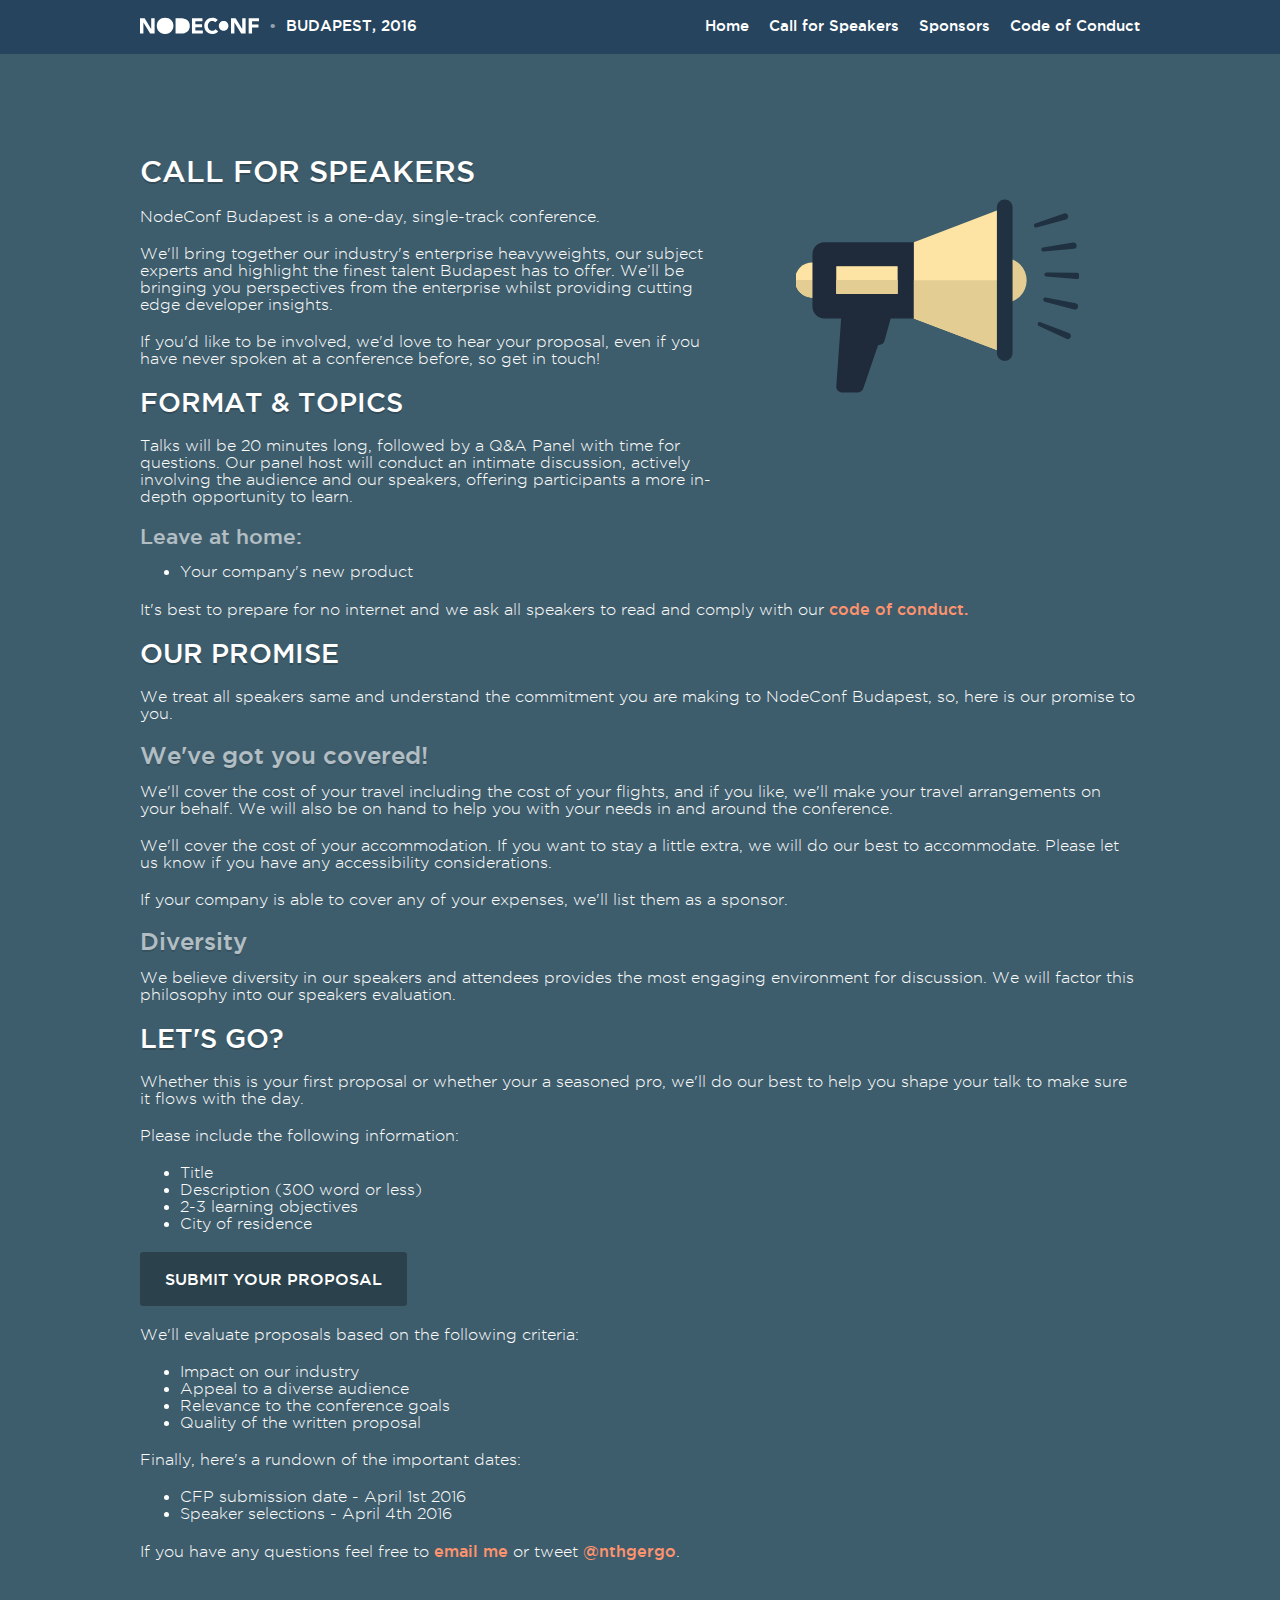
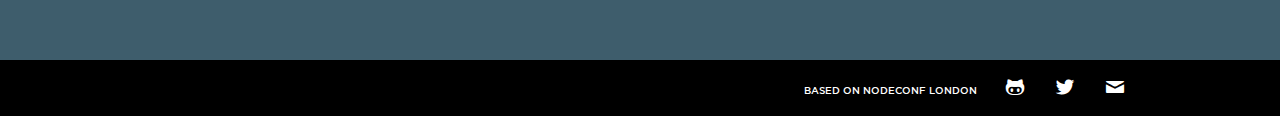
==== call-for-speakers.html @ 737f119c "fix(cleanup): delete unnec stuff" ====
<!DOCTYPE html><html lang="en"><head><link type="text/css" href="/css/styles.css" rel="stylesheet"><meta charset="utf-8"><meta name="fragment" content="!"><meta http-equiv="X-UA-Compatible" content="IE=edge,chrome=1"><meta name="apple-mobile-web-app-capable" content="yes"><meta name="viewport" content="initial-scale=1, maximum-scale=1, user-scalable=no"><meta name="description" content="Your work happiness meter"><meta name="keywords" content="nodejs, javascript, node.js, node, js, budapest, digital, transformation, enterprise, community"><link rel="shortcut icon" href="/assets/icons/favicon.ico" type="image/png"><meta property="og:url" content="http://budapest.nodeconf.com"><meta property="og:type" content="website"><meta property="og:site_name" content="NodeConf Budapest 2016"><meta property="og:title" content="NodeConf Budapest 2016 - Wed 11th May 2016"><meta property="og:description" content="NodeConf Budapest will bring together our industry's enterprise heavyweights, our subject experts and highlight the finest talent Budapest has to offer."><meta property="og:image:width" content="1200"><meta property="og:image:height" content="630"><link href="/assets/icons/iphone.png" rel="apple-touch-icon"><link sizes="76x76" href="/assets/icons/ipad.png" rel="apple-touch-icon"><link sizes="120x120" href="/assets/icons/iphone-retina.png" rel="apple-touch-icon"><link sizes="152x152" href="/assets/icons/ipad-retina.png" rel="apple-touch-icon"><link sizes="196x196" href="/assets/icons/android-hires.png" rel="shortcut icon"><link sizes="128x128" href="/assets/icons/android.png" rel="shortcut icon"><title>NodeConf Budapest 2016</title></head><body><header data-header><div class="page-size"><a href="/" title="NodeConf Logo" class="logo"><img src="/assets/logo/nodeconf.svg" alt="NodeConf"><span>Budapest,&nbsp;2016</span></a><a data-touch-element data-navigation-toggle class="hamburger"><div class="inner"><span></span><span></span><span></span><span></span><span></span><span></span><span></span></div></a><ul data-navigation class="nav"><li><a href="/#hero">Home</a></li><li><a href="/call-for-speakers">Call for Speakers</a></li><li><a href="/#sponsors">Sponsors</a></li><li><a href="/code-of-conduct">Code of Conduct</a></li></ul></div></header><section id="cfp" full-height><div class="page-size"><div class="row"><div class="col-5 right"><img src="/assets/illustrations/megaphone.svg" class="illustration"></div><div class="col-7 left"><h1>Call for Speakers</h1><p>NodeConf Budapest is a one-day, single-track conference.</p><p>We'll bring together our industry's enterprise heavyweights, our subject experts and highlight the finest talent Budapest has to offer.  We’ll be bringing you perspectives from the enterprise whilst providing cutting edge developer insights.</p><p>If you'd like to be involved, we'd love to hear your proposal, even if you have never spoken at a conference before, so get in touch!</p><h2>Format & Topics</h2><p>Talks will be 20 minutes long, followed by a Q&A Panel with time for questions. Our panel host will conduct an intimate discussion, actively involving the audience and our speakers, offering participants a more in-depth opportunity to learn.</p></div></div><h4>Leave at home:</h4><ul class="talkuntopics"><li><span>Your company's new product</span></li></ul><p>It's best to prepare for no internet and we ask all speakers to read and comply with our<a href="/code-of-conduct"> code of conduct.</a></p><h2>Our Promise</h2><p>We treat all speakers same and understand the commitment you are making to NodeConf Budapest, so, here is our promise to you.</p><h3>We've got you covered!</h3><p>We'll cover the cost of your travel including the cost of your flights, and if you like, we'll make your travel arrangements on your behalf. We will also be on hand to help you with your needs in and around the conference.</p><p>We'll cover the cost of your accommodation. If you want to stay a little extra, we will do our best to accommodate. Please let us know if you have any accessibility considerations.</p><p>If your company is able to cover any of your expenses, we'll list them as a sponsor.</p><h3>Diversity</h3><p>We believe diversity in our speakers and attendees provides the most engaging environment for discussion. We will factor this philosophy into our speakers evaluation.</p><h2>Let's go?</h2><p>Whether this is your first proposal or whether your a seasoned pro, we'll do our best to help you shape your talk to make sure it flows with the day.</p><p>Please include the following information:</p><ul class="submbission-guide"><li><span>Title</span></li><li><span>Description (300 word or less)</span></li><li><span>2-3 learning objectives</span></li><li><span>City of residence</span></li></ul><p><a href="mailto:gergely@risingstack.com?Subject=Nodeconf%20Budapest%202016%20-%20Talk%20Proposal&amp;Body=Please%20include%20the%20following%20information%3A%0A%0A-%20Title%0A-%20Description%20%28300%20words%20or%20less%29%0A-%20learning%20objectives%0A-%20City%20of%20residence" class="button">Submit your proposal</a></p><p>We'll evaluate proposals based on the following criteria:</p><ul class="evaluation"><li><span>Impact on our industry</span></li><li><span>Appeal to a diverse audience</span></li><li><span>Relevance to the conference goals</span></li><li><span>Quality of the written proposal</span></li></ul><p>Finally, here's a rundown of the important dates:</p><ul class="important-dates"><li><span>CFP submission date - April 1st 2016</span></li><li><span>Speaker selections - April 4th 2016</span></li></ul><p>If you have any questions feel free to <a href="mailto:ian.crowther@nearform.com?Subject=Nodeconf%20Budapest%202016%20-%20Enquiry">email me</a> or tweet <a href="http://twitter.com/nthgergo">@nthgergo</a>.</p></div></section><footer><div class="page-size"><ul class="links"><li><a href="https://github.com/tancredi/nodeconf-london-2016" alt="Fork on Github" target="_blank" class="fork-of-london">Based on NodeConf London</a></li><li><a href="https://github.com/risingstack/nodeconf-budapest-2016" alt="Fork on Github" target="_blank" class="contact-github"><i class="icon-github"></i><span>Fork Us</span></a></li><li><a href="https://twitter.com/nodeconfbp" alt="Twitter" target="_blank" class="contact-twitter"><i class="icon-twitter"></i><span>@nodeconfbp</span></a></li><li><a href="mailto:nodeconf@risingstack.com?Subject=NodeConf%20London%202016%20-%20Enquiry" alt="Email" target="_blank" class="contact-email"><i class="icon-mail"></i><span>Contact Us</span></a></li></ul></div></footer><script type="text/javascript" src="/js/index.js"></script><script type="text/javascript">(function(i,s,o,g,r,a,m){i['GoogleAnalyticsObject']=r;i[r]=i[r]||function(){
(i[r].q=i[r].q||[]).push(arguments)},i[r].l=1*new Date();a=s.createElement(o),
m=s.getElementsByTagName(o)[0];a.async=1;a.src=g;m.parentNode.insertBefore(a,m)
})(window,document,'script','//www.google-analytics.com/analytics.js','ga');

ga('create', 'UA-50415716-13', 'auto');
ga('send', 'pageview');</script></body></html>
---- css/styles.css ----
@font-face {
  font-family: 'icomoon';
  src: url("/fonts/icomoon.eot?ay7e1z");
  src: url("/fonts/icomoon.eot?ay7e1z#iefix") format('embedded-opentype'), url("/fonts/icomoon.ttf?ay7e1z") format('truetype'), url("/fonts/icomoon.woff?ay7e1z") format('woff'), url("/fonts/icomoon.svg?ay7e1z#icomoon") format('svg');
  font-weight: normal;
  font-style: normal;
}
@font-face {
  font-family: 'Gotham';
  src: url("../fonts/gotham-bold-webfont.eot");
  src: url("../fonts/gotham-bold-webfont.eot?#iefix") format('embedded-opentype'), url("../fonts/gotham-bold-webfont.woff2") format('woff2'), url("../fonts/gotham-bold-webfont.woff") format('woff'), url("../fonts/gotham-bold-webfont.ttf") format('truetype'), url("../fonts/gotham-bold-webfont.svg#gotham_boldregular") format('svg');
  font-weight: 900;
  font-style: normal;
}
@font-face {
  font-family: 'Gotham';
  src: url("../fonts/gotham-bold-italic-webfont.eot");
  src: url("../fonts/gotham-bold-italic-webfont.eot?#iefix") format('embedded-opentype'), url("../fonts/gotham-bold-italic-webfont.woff2") format('woff2'), url("../fonts/gotham-bold-italic-webfont.woff") format('woff'), url("../fonts/gotham-bold-italic-webfont.ttf") format('truetype'), url("../fonts/gotham-bold-italic-webfont.svg#gotham_bolditalic") format('svg');
  font-weight: 900;
  font-style: italic;
}
@font-face {
  font-family: 'Gotham';
  src: url("../fonts/gotham-medium-webfont.eot");
  src: url("../fonts/gotham-medium-webfont.eot?#iefix") format('embedded-opentype'), url("../fonts/gotham-medium-webfont.woff2") format('woff2'), url("../fonts/gotham-medium-webfont.woff") format('woff'), url("../fonts/gotham-medium-webfont.ttf") format('truetype'), url("../fonts/gotham-medium-webfont.svg#gotham_mediumregular") format('svg');
  font-weight: 700;
  font-style: normal;
}
@font-face {
  font-family: 'Gotham';
  src: url("../fonts/gotham-medium-italic-webfont.eot");
  src: url("../fonts/gotham-medium-italic-webfont.eot?#iefix") format('embedded-opentype'), url("../fonts/gotham-medium-italic-webfont.woff2") format('woff2'), url("../fonts/gotham-medium-italic-webfont.woff") format('woff'), url("../fonts/gotham-medium-italic-webfont.ttf") format('truetype'), url("../fonts/gotham-medium-italic-webfont.svg#gotham_mediumitalic") format('svg');
  font-weight: 700;
  font-style: italic;
}
@font-face {
  font-family: 'Gotham';
  src: url("../fonts/gotham-light-webfont.eot");
  src: url("../fonts/gotham-light-webfont.eot?#iefix") format('embedded-opentype'), url("../fonts/gotham-light-webfont.woff2") format('woff2'), url("../fonts/gotham-light-webfont.woff") format('woff'), url("../fonts/gotham-light-webfont.ttf") format('truetype'), url("../fonts/gotham-light-webfont.svg#gotham_lightregular") format('svg');
  font-weight: 400;
  font-style: normal;
}
@font-face {
  font-family: 'Gotham';
  src: url("../fonts/gotham-light-italic-webfont.eot");
  src: url("../fonts/gotham-light-italic-webfont.eot?#iefix") format('embedded-opentype'), url("../fonts/gotham-light-italic-webfont.woff2") format('woff2'), url("../fonts/gotham-light-italic-webfont.woff") format('woff'), url("../fonts/gotham-light-italic-webfont.ttf") format('truetype'), url("../fonts/gotham-light-italic-webfont.svg#gotham_lightitalic") format('svg');
  font-weight: 400;
  font-style: italic;
}
@font-face {
  font-family: 'Gotham';
  src: url("../fonts/gotham-thin-webfont.eot");
  src: url("../fonts/gotham-thin-webfont.eot?#iefix") format('embedded-opentype'), url("../fonts/gotham-thin-webfont.woff2") format('woff2'), url("../fonts/gotham-thin-webfont.woff") format('woff'), url("../fonts/gotham-thin-webfont.ttf") format('truetype'), url("../fonts/gotham-thin-webfont.svg#gotham_thinregular") format('svg');
  font-weight: 100;
  font-style: normal;
}
@font-face {
  font-family: 'Gotham';
  src: url("../fonts/gotham-thin-italic-webfont.eot");
  src: url("../fonts/gotham-thin-italic-webfont.eot?#iefix") format('embedded-opentype'), url("../fonts/gotham-thin-italic-webfont.woff2") format('woff2'), url("../fonts/gotham-thin-italic-webfont.woff") format('woff'), url("../fonts/gotham-thin-italic-webfont.ttf") format('truetype'), url("../fonts/gotham-thin-italic-webfont.svg#gotham_thinitalic") format('svg');
  font-weight: 100;
  font-style: italic;
}
body {
  -webkit-font-smoothing: antialiased;
  -moz-osx-font-smoothing: grayscale;
  font-family: 'Gotham';
  font-size: 16px;
  color: #fff;
}
a {
  -webkit-tap-highlight-color: rgba(0,0,0,0);
  -webkit-tap-highlight-color: transparent;
}
a {
  color: #ff936e;
  font-weight: bold;
  text-decoration: none;
  cursor: pointer;
}
a img {
  border: 0;
}
.hex-badge {
  padding: 5px 10px;
  background: #264259;
  position: absolute;
  margin: -11px 0;
  left: 50%;
  -webkit-transform: translateX(-50%);
  -moz-transform: translateX(-50%);
  -o-transform: translateX(-50%);
  -ms-transform: translateX(-50%);
  transform: translateX(-50%);
  z-index: 8;
  top: 0;
  bottom: auto;
  font-size: 13px;
}
.hex-badge:before,
.hex-badge:after {
  content: '';
  margin: 0;
  position: absolute;
  opacity: 1;
  -ms-filter: none;
  filter: none;
}
.hex-badge:before {
  margin-top: -11px;
  right: 100%;
  top: 50%;
  border: 11px solid transparent;
  border-right-color: #264259;
}
.hex-badge:after {
  margin-top: -11px;
  left: 100%;
  top: 50%;
  border: 11px solid transparent;
  border-left-color: #264259;
}
.hex-badge.bottom {
  bottom: 0;
  top: auto;
}
.left {
  float: left;
}
.right {
  float: right;
}
.center {
  text-align: center;
}
.light {
  font-weight: light;
}
.normal {
  font-weight: normal;
}
.header-illustrator {
  max-width: 100px;
  margin: auto;
  display: block;
  margin-bottom: 20px;
}
h1,
.h1,
h2,
.h2,
h3,
.h3 {
  text-shadow: rgba(0,0,0,0.2) 0 2px 0;
}
h1,
.h1,
h2,
.h2,
h3,
.h3,
h4,
.h4,
h5,
.h5,
h6,
.h6 {
  color: #fff;
}
h1,
.h1,
h2,
.h2 {
  margin-bottom: 20px;
  margin-top: 0;
}
h1:last-child,
.h1:last-child,
h2:last-child,
.h2:last-child {
  margin-bottom: 0;
}
h3,
.h3,
h4,
.h4 {
  margin-bottom: 15px;
  margin-top: 0;
}
h3:last-child,
.h3:last-child,
h4:last-child,
.h4:last-child {
  margin-bottom: 0;
}
h5,
.h5,
h6,
.h6 {
  margin-bottom: 10px;
  margin-top: 0;
}
h5:last-child,
.h5:last-child,
h6:last-child,
.h6:last-child {
  margin-bottom: 0;
}
h1,
.h1,
h2,
.h2 {
  text-transform: uppercase;
}
h3,
.h3,
h4,
.h4,
h5,
.h5,
h6,
.h6 {
  text-transform: none;
  opacity: 0.6;
  -ms-filter: "progid:DXImageTransform.Microsoft.Alpha(Opacity=60)";
  filter: alpha(opacity=60);
}
h1,
.h1 {
  font-size: 30px;
}
h2,
.h2 {
  font-size: 27px;
}
h3,
.h3 {
  font-size: 24px;
}
h4,
.h4 {
  font-size: 21px;
}
h5,
.h5 {
  font-size: 18px;
}
h6,
.h6 {
  font-size: 15px;
}
hr {
  margin-bottom: 40px;
  margin-top: 0;
  margin-top: 40px;
  height: 0;
  border: 0;
  border-top: 1px dashed #fff;
  opacity: 0.2;
  -ms-filter: "progid:DXImageTransform.Microsoft.Alpha(Opacity=20)";
  filter: alpha(opacity=20);
}
hr:last-child {
  margin-bottom: 0;
}
p,
ol,
ul,
blockquote {
  margin-bottom: 20px;
  margin-top: 0;
}
p:last-child,
ol:last-child,
ul:last-child,
blockquote:last-child {
  margin-bottom: 0;
}
p.large {
  font-size: 19px;
}
p.small {
  font-size: 19px;
}
html,
body {
  margin: 0;
  padding: 0;
}
section {
  background: #355c7d;
  max-width: 100%;
  overflow: hidden;
}
section .page-size {
  padding-top: 100px;
  padding-bottom: 100px;
}
@media (max-width: 600px) {
  section .page-size {
    padding: 50px 20px;
    text-align: center;
  }
}
section.warning {
  -webkit-box-shadow: rgba(0,0,0,0.1) 0 3px 0 0;
  box-shadow: rgba(0,0,0,0.1) 0 3px 0 0;
  background-color: #f1c309;
  padding: 30px;
  text-align: center;
  position: relative;
  z-index: 1;
}
section.warning:before {
  background-image: url("/assets/illustrations/warning.svg");
  -webkit-background-size: cover;
  -moz-background-size: cover;
  background-size: cover;
  display: inline-block;
  content: '';
  width: 25px;
  height: 25px;
  margin: -5px 5px -5px 0;
}
section.warning h1,
section.warning h2,
section.warning h3,
section.warning h4,
section.warning h5,
section.warning h6 {
  opacity: 1;
  -ms-filter: none;
  filter: none;
  display: inline-block;
  text-shadow: rgba(0,0,0,0.1) 0 1px 0;
}
.page-size {
  max-width: 1000px;
  margin: auto;
}
@media (max-width: 600px) {
  body {
    padding-top: 54px;
  }
}
body.fix-header header {
  position: fixed;
  left: 0;
  top: 0;
  width: 100%;
}
header {
  zoom: 1;
  background: #26445d;
  padding: 17px 0;
  font-size: 15px;
  z-index: 999;
}
header:before,
header:after {
  content: "";
  display: table;
}
header:after {
  clear: both;
}
header a.logo {
  display: block;
  float: left;
}
header a.logo span {
  text-transform: uppercase;
  position: relative;
  top: -3px;
}
header a.logo span:before {
  content: '\2022';
  margin: 0 10px;
  opacity: 0.5;
  -ms-filter: "progid:DXImageTransform.Microsoft.Alpha(Opacity=50)";
  filter: alpha(opacity=50);
}
header a.logo img {
  height: 17px;
}
header .hamburger {
  border-radius: 3px;
  background: #4476a1;
  position: absolute;
  right: 10px;
  top: 10px;
  width: 34px;
  height: 34px;
  display: none;
}
header .hamburger .inner {
  width: 20.400000000000002px;
  height: 15.3px;
  position: relative;
  -webkit-transform: rotate(0deg);
  -moz-transform: rotate(0deg);
  -o-transform: rotate(0deg);
  -ms-transform: rotate(0deg);
  transform: rotate(0deg);
  -webkit-transition: 0.5s ease-in-out;
  -moz-transition: 0.5s ease-in-out;
  -o-transition: 0.5s ease-in-out;
  -ms-transition: 0.5s ease-in-out;
  transition: 0.5s ease-in-out;
  cursor: pointer;
  position: absolute;
  left: 50%;
  top: 50%;
  -webkit-transform: translate(-50%, -50%);
  -moz-transform: translate(-50%, -50%);
  -o-transform: translate(-50%, -50%);
  -ms-transform: translate(-50%, -50%);
  transform: translate(-50%, -50%);
}
header .hamburger .inner span {
  display: block;
  position: absolute;
  height: 3.06px;
  width: 50%;
  background: #fff;
  opacity: 1;
  -ms-filter: none;
  filter: none;
  -webkit-transform: rotate(0deg);
  -moz-transform: rotate(0deg);
  -o-transform: rotate(0deg);
  -ms-transform: rotate(0deg);
  transform: rotate(0deg);
  -webkit-transition: 0.25s ease-in-out;
  -moz-transition: 0.25s ease-in-out;
  -o-transition: 0.25s ease-in-out;
  -ms-transition: 0.25s ease-in-out;
  transition: 0.25s ease-in-out;
}
header .hamburger .inner span:nth-child(even) {
  border-radius: 0 3.06px 3.06px 0;
  left: 50%;
}
header .hamburger .inner span:nth-child(odd) {
  border-radius: 3.06px 0 0 3.06px;
  left: 0;
}
header .hamburger .inner span:nth-child(1),
header .hamburger .inner span:nth-child(2) {
  top: 0;
}
header .hamburger .inner span:nth-child(3),
header .hamburger .inner span:nth-child(4) {
  top: 6.12px;
}
header .hamburger .inner span:nth-child(5),
header .hamburger .inner span:nth-child(6) {
  top: 12.24px;
}
header.open .hamburger .inner span:nth-child(1),
header.open .hamburger .inner span:nth-child(6) {
  -webkit-transform: rotate(45deg);
  -moz-transform: rotate(45deg);
  -o-transform: rotate(45deg);
  -ms-transform: rotate(45deg);
  transform: rotate(45deg);
}
header.open .hamburger .inner span:nth-child(2),
header.open .hamburger .inner span:nth-child(5) {
  -webkit-transform: rotate(-45deg);
  -moz-transform: rotate(-45deg);
  -o-transform: rotate(-45deg);
  -ms-transform: rotate(-45deg);
  transform: rotate(-45deg);
}
header.open .hamburger .inner span:nth-child(1) {
  left: 1.7px;
  top: 2.38px;
}
header.open .hamburger .inner span:nth-child(2) {
  left: calc(50% - 1.7px);
  top: 2.38px;
}
header.open .hamburger .inner span:nth-child(3) {
  left: -50%;
  opacity: 0;
  -ms-filter: "progid:DXImageTransform.Microsoft.Alpha(Opacity=0)";
  filter: alpha(opacity=0);
}
header.open .hamburger .inner span:nth-child(4) {
  left: 100%;
  opacity: 0;
  -ms-filter: "progid:DXImageTransform.Microsoft.Alpha(Opacity=0)";
  filter: alpha(opacity=0);
}
header.open .hamburger .inner span:nth-child(5) {
  left: 1.7px;
  top: 9.860000000000001px;
}
header.open .hamburger .inner span:nth-child(6) {
  left: calc(50% - 1.7px);
  top: 9.860000000000001px;
}
header a {
  color: #fff;
}
header ul {
  margin-left: 0;
  margin-right: 0;
  padding: 0;
  list-style: none;
  float: right;
}
header ul li {
  display: inline-block;
  margin-left: 20px;
}
header ul a {
  -webkit-transition: color 0.2s;
  -moz-transition: color 0.2s;
  -o-transition: color 0.2s;
  -ms-transition: color 0.2s;
  transition: color 0.2s;
}
@media (min-width: 600px) {
  header ul a:hover {
    color: #ff6631;
  }
  header ul a.active {
    color: rgba(255,255,255,0.3);
  }
}
@media (max-width: 600px) {
  header {
    position: fixed;
    left: 0;
    top: 0;
    text-align: center;
    z-index: 9;
    width: 100%;
  }
  header a.logo span {
    padding: 5px 10px;
    background: #264259;
    position: absolute;
    margin: -11px 0;
    left: 50%;
    -webkit-transform: translateX(-50%);
    -moz-transform: translateX(-50%);
    -o-transform: translateX(-50%);
    -ms-transform: translateX(-50%);
    transform: translateX(-50%);
    z-index: 8;
    bottom: 0;
    top: auto;
    font-size: 12px;
  }
  header a.logo span:before,
  header a.logo span:after {
    content: '';
    margin: 0;
    position: absolute;
    opacity: 1;
    -ms-filter: none;
    filter: none;
  }
  header a.logo span:before {
    margin-top: -11px;
    right: 100%;
    top: 50%;
    border: 11px solid transparent;
    border-right-color: #264259;
  }
  header a.logo span:after {
    margin-top: -11px;
    left: 100%;
    top: 50%;
    border: 11px solid transparent;
    border-left-color: #264259;
  }
  header .hamburger {
    display: block;
  }
  header a.logo {
    float: none;
    margin: 0;
    display: inline-block;
  }
  header .nav {
    float: none;
    position: fixed;
    right: 100%;
    top: 54px;
    width: 100%;
    height: 100%;
    -webkit-transform: translateX(0);
    -moz-transform: translateX(0);
    -o-transform: translateX(0);
    -ms-transform: translateX(0);
    transform: translateX(0);
    -webkit-transition: -webkit-transform 0.2s;
    -moz-transition: -moz-transform 0.2s;
    -o-transition: -o-transform 0.2s;
    -ms-transition: -ms-transform 0.2s;
    transition: transform 0.2s;
    background: #355c7d;
    overflow: visible;
  }
  header .nav.dragging,
  header .nav.open {
    -webkit-box-shadow: rgba(0,0,0,0.3) 2px 0 3px 0;
    box-shadow: rgba(0,0,0,0.3) 2px 0 3px 0;
  }
  header .nav.dragging {
    -webkit-transition: none;
    -moz-transition: none;
    -o-transition: none;
    -ms-transition: none;
    transition: none;
  }
  header .nav li {
    display: block;
    margin: 0;
    position: relative;
    z-index: 9;
  }
  header .nav li a {
    display: block;
    text-align: center;
    padding: 15px;
    border-bottom: 1px solid rgba(0,0,0,0.2);
    -webkit-box-shadow: rgba(255,255,255,0.05) 0 1px 0 0;
    box-shadow: rgba(255,255,255,0.05) 0 1px 0 0;
    -webkit-transition: background 0.2s;
    -moz-transition: background 0.2s;
    -o-transition: background 0.2s;
    -ms-transition: background 0.2s;
    transition: background 0.2s;
    background: rgba(68,118,161,0);
  }
  header .nav li a:active {
    background: #4476a1;
  }
  header .nav li:last-child a {
    -webkit-box-shadow: none;
    box-shadow: none;
  }
  header.open .nav {
    -webkit-transform: translateX(100%);
    -moz-transform: translateX(100%);
    -o-transform: translateX(100%);
    -ms-transform: translateX(100%);
    transform: translateX(100%);
  }
}
footer {
  background: #000;
  color: #fff;
  text-align: right;
}
footer ul {
  margin-left: 0;
  margin-right: 0;
  padding: 0;
  list-style: none;
}
footer ul li {
  display: inline-block;
}
footer ul li a {
  display: inline-block;
  color: #fff;
  line-height: 50px;
  width: 50px;
  text-align: center;
  font-size: 20px;
  text-transform: uppercase;
  -webkit-transition: background-color 0.2s;
  -moz-transition: background-color 0.2s;
  -o-transition: background-color 0.2s;
  -ms-transition: background-color 0.2s;
  transition: background-color 0.2s;
}
footer ul li a span {
  display: none;
}
footer ul li a i {
  top: 2px;
  position: relative;
}
footer ul li a.contact-email {
  background-color: rgba(240,117,36,0);
}
footer ul li a.contact-email:hover {
  background-color: #f07524;
}
@media (max-width: 600px) {
  footer ul li a.contact-email {
    background-color: #f07524;
  }
}
footer ul li a.contact-twitter {
  background-color: rgba(123,198,250,0);
}
footer ul li a.contact-twitter:hover {
  background-color: #7bc6fa;
}
@media (max-width: 600px) {
  footer ul li a.contact-twitter {
    background-color: #7bc6fa;
  }
}
footer ul li a.contact-github {
  background-color: rgba(51,51,51,0);
}
footer ul li a.contact-github:hover {
  background-color: #333;
}
@media (max-width: 600px) {
  footer ul li a.contact-github {
    background-color: #333;
  }
}
footer ul li a.fork-of-london {
  font-size: 10px;
  width: 200px;
}
@media (max-width: 600px) {
  footer ul li {
    display: block;
  }
  footer ul li a {
    display: block;
    text-align: center;
    line-height: 40px;
    width: auto;
    font-size: 13px;
  }
  footer ul li a i {
    margin-right: 10px;
  }
  footer ul li a span {
    display: inline-block;
  }
}
@-moz-keyframes float {
  0% {
    -webkit-transform: translate3d(0, 10px, 0);
    -moz-transform: translate3d(0, 10px, 0);
    -o-transform: translate3d(0, 10px, 0);
    -ms-transform: translate3d(0, 10px, 0);
    transform: translate3d(0, 10px, 0);
  }
  100% {
    -webkit-transform: translate3d(0, -10px, 0);
    -moz-transform: translate3d(0, -10px, 0);
    -o-transform: translate3d(0, -10px, 0);
    -ms-transform: translate3d(0, -10px, 0);
    transform: translate3d(0, -10px, 0);
  }
}
@-webkit-keyframes float {
  0% {
    -webkit-transform: translate3d(0, 10px, 0);
    -moz-transform: translate3d(0, 10px, 0);
    -o-transform: translate3d(0, 10px, 0);
    -ms-transform: translate3d(0, 10px, 0);
    transform: translate3d(0, 10px, 0);
  }
  100% {
    -webkit-transform: translate3d(0, -10px, 0);
    -moz-transform: translate3d(0, -10px, 0);
    -o-transform: translate3d(0, -10px, 0);
    -ms-transform: translate3d(0, -10px, 0);
    transform: translate3d(0, -10px, 0);
  }
}
@-o-keyframes float {
  0% {
    -webkit-transform: translate3d(0, 10px, 0);
    -moz-transform: translate3d(0, 10px, 0);
    -o-transform: translate3d(0, 10px, 0);
    -ms-transform: translate3d(0, 10px, 0);
    transform: translate3d(0, 10px, 0);
  }
  100% {
    -webkit-transform: translate3d(0, -10px, 0);
    -moz-transform: translate3d(0, -10px, 0);
    -o-transform: translate3d(0, -10px, 0);
    -ms-transform: translate3d(0, -10px, 0);
    transform: translate3d(0, -10px, 0);
  }
}
@keyframes float {
  0% {
    -webkit-transform: translate3d(0, 10px, 0);
    -moz-transform: translate3d(0, 10px, 0);
    -o-transform: translate3d(0, 10px, 0);
    -ms-transform: translate3d(0, 10px, 0);
    transform: translate3d(0, 10px, 0);
  }
  100% {
    -webkit-transform: translate3d(0, -10px, 0);
    -moz-transform: translate3d(0, -10px, 0);
    -o-transform: translate3d(0, -10px, 0);
    -ms-transform: translate3d(0, -10px, 0);
    transform: translate3d(0, -10px, 0);
  }
}
@-moz-keyframes cloud {
  0% {
    -webkit-transform: translate3d(-600px, 0, 0);
    -moz-transform: translate3d(-600px, 0, 0);
    -o-transform: translate3d(-600px, 0, 0);
    -ms-transform: translate3d(-600px, 0, 0);
    transform: translate3d(-600px, 0, 0);
  }
  100% {
    -webkit-transform: translate3d(100%, 0, 0);
    -moz-transform: translate3d(100%, 0, 0);
    -o-transform: translate3d(100%, 0, 0);
    -ms-transform: translate3d(100%, 0, 0);
    transform: translate3d(100%, 0, 0);
  }
}
@-webkit-keyframes cloud {
  0% {
    -webkit-transform: translate3d(-600px, 0, 0);
    -moz-transform: translate3d(-600px, 0, 0);
    -o-transform: translate3d(-600px, 0, 0);
    -ms-transform: translate3d(-600px, 0, 0);
    transform: translate3d(-600px, 0, 0);
  }
  100% {
    -webkit-transform: translate3d(100%, 0, 0);
    -moz-transform: translate3d(100%, 0, 0);
    -o-transform: translate3d(100%, 0, 0);
    -ms-transform: translate3d(100%, 0, 0);
    transform: translate3d(100%, 0, 0);
  }
}
@-o-keyframes cloud {
  0% {
    -webkit-transform: translate3d(-600px, 0, 0);
    -moz-transform: translate3d(-600px, 0, 0);
    -o-transform: translate3d(-600px, 0, 0);
    -ms-transform: translate3d(-600px, 0, 0);
    transform: translate3d(-600px, 0, 0);
  }
  100% {
    -webkit-transform: translate3d(100%, 0, 0);
    -moz-transform: translate3d(100%, 0, 0);
    -o-transform: translate3d(100%, 0, 0);
    -ms-transform: translate3d(100%, 0, 0);
    transform: translate3d(100%, 0, 0);
  }
}
@keyframes cloud {
  0% {
    -webkit-transform: translate3d(-600px, 0, 0);
    -moz-transform: translate3d(-600px, 0, 0);
    -o-transform: translate3d(-600px, 0, 0);
    -ms-transform: translate3d(-600px, 0, 0);
    transform: translate3d(-600px, 0, 0);
  }
  100% {
    -webkit-transform: translate3d(100%, 0, 0);
    -moz-transform: translate3d(100%, 0, 0);
    -o-transform: translate3d(100%, 0, 0);
    -ms-transform: translate3d(100%, 0, 0);
    transform: translate3d(100%, 0, 0);
  }
}
@-moz-keyframes float-scroll-pointer {
  0% {
    -webkit-transform: translate3d(-50%, -5px, 0);
    -moz-transform: translate3d(-50%, -5px, 0);
    -o-transform: translate3d(-50%, -5px, 0);
    -ms-transform: translate3d(-50%, -5px, 0);
    transform: translate3d(-50%, -5px, 0);
  }
  100% {
    -webkit-transform: translate3d(-50%, 5px, 0);
    -moz-transform: translate3d(-50%, 5px, 0);
    -o-transform: translate3d(-50%, 5px, 0);
    -ms-transform: translate3d(-50%, 5px, 0);
    transform: translate3d(-50%, 5px, 0);
  }
}
@-webkit-keyframes float-scroll-pointer {
  0% {
    -webkit-transform: translate3d(-50%, -5px, 0);
    -moz-transform: translate3d(-50%, -5px, 0);
    -o-transform: translate3d(-50%, -5px, 0);
    -ms-transform: translate3d(-50%, -5px, 0);
    transform: translate3d(-50%, -5px, 0);
  }
  100% {
    -webkit-transform: translate3d(-50%, 5px, 0);
    -moz-transform: translate3d(-50%, 5px, 0);
    -o-transform: translate3d(-50%, 5px, 0);
    -ms-transform: translate3d(-50%, 5px, 0);
    transform: translate3d(-50%, 5px, 0);
  }
}
@-o-keyframes float-scroll-pointer {
  0% {
    -webkit-transform: translate3d(-50%, -5px, 0);
    -moz-transform: translate3d(-50%, -5px, 0);
    -o-transform: translate3d(-50%, -5px, 0);
    -ms-transform: translate3d(-50%, -5px, 0);
    transform: translate3d(-50%, -5px, 0);
  }
  100% {
    -webkit-transform: translate3d(-50%, 5px, 0);
    -moz-transform: translate3d(-50%, 5px, 0);
    -o-transform: translate3d(-50%, 5px, 0);
    -ms-transform: translate3d(-50%, 5px, 0);
    transform: translate3d(-50%, 5px, 0);
  }
}
@keyframes float-scroll-pointer {
  0% {
    -webkit-transform: translate3d(-50%, -5px, 0);
    -moz-transform: translate3d(-50%, -5px, 0);
    -o-transform: translate3d(-50%, -5px, 0);
    -ms-transform: translate3d(-50%, -5px, 0);
    transform: translate3d(-50%, -5px, 0);
  }
  100% {
    -webkit-transform: translate3d(-50%, 5px, 0);
    -moz-transform: translate3d(-50%, 5px, 0);
    -o-transform: translate3d(-50%, 5px, 0);
    -ms-transform: translate3d(-50%, 5px, 0);
    transform: translate3d(-50%, 5px, 0);
  }
}
.row {
  margin-bottom: 20px;
  margin-left: -10px;
  margin-right: -10px;
  zoom: 1;
}
.row:before,
.row:after {
  content: "";
  display: table;
}
.row:after {
  clear: both;
}
.row .col-1 {
  width: 8.333333333333334%;
}
.row .col-2 {
  width: 16.666666666666668%;
}
.row .col-3 {
  width: 25%;
}
.row .col-4 {
  width: 33.333333333333336%;
}
.row .col-5 {
  width: 41.666666666666664%;
}
.row .col-6 {
  width: 50%;
}
.row .col-7 {
  width: 58.333333333333336%;
}
.row .col-8 {
  width: 66.66666666666667%;
}
.row .col-9 {
  width: 75%;
}
.row .col-10 {
  width: 83.33333333333333%;
}
.row .col-11 {
  width: 91.66666666666667%;
}
.row .col-12 {
  width: 100%;
}
.row .off-1 {
  margin-left: 8.333333333333334%;
}
.row .off-2 {
  margin-left: 16.666666666666668%;
}
.row .off-3 {
  margin-left: 25%;
}
.row .off-4 {
  margin-left: 33.333333333333336%;
}
.row .off-5 {
  margin-left: 41.666666666666664%;
}
.row .off-6 {
  margin-left: 50%;
}
.row .off-7 {
  margin-left: 58.333333333333336%;
}
.row .off-8 {
  margin-left: 66.66666666666667%;
}
.row .off-9 {
  margin-left: 75%;
}
.row .off-10 {
  margin-left: 83.33333333333333%;
}
.row .off-11 {
  margin-left: 91.66666666666667%;
}
.row .off-12 {
  margin-left: 100%;
}
.row .col-1,
.row .col-2,
.row .col-3,
.row .col-4,
.row .col-5,
.row .col-6,
.row .col-7,
.row .col-8,
.row .col-9,
.row .col-10,
.row .col-11 {
  float: left;
  padding: 0 10px;
  -webkit-box-sizing: border-box;
  -moz-box-sizing: border-box;
  box-sizing: border-box;
  min-height: 1px;
}
@media screen and (max-width: 600px) {
  .row {
    margin: 0;
  }
  .row .col-1,
  .row .col-2,
  .row .col-3,
  .row .col-4,
  .row .col-5,
  .row .col-6,
  .row .col-7,
  .row .col-8,
  .row .col-9,
  .row .col-10,
  .row .col-11 {
    float: none;
    width: auto;
    display: block;
    margin-bottom: 20px;
  }
  .row .col-1,
  .row .col-2,
  .row .col-3,
  .row .col-4,
  .row .col-5,
  .row .col-6,
  .row .col-7,
  .row .col-8,
  .row .col-9,
  .row .col-10,
  .row .col-11,
  .row .off-11 {
    margin-left: 0;
  }
}
.col-1.left,
.col-2.left,
.col-3.left,
.col-4.left,
.col-5.left,
.col-6.left,
.col-7.left,
.col-8.left,
.col-9.left,
.col-10.left,
.col-11.left,
.col-12.left {
  float: left;
}
.col-1.right,
.col-2.right,
.col-3.right,
.col-4.right,
.col-5.right,
.col-6.right,
.col-7.right,
.col-8.right,
.col-9.right,
.col-10.right,
.col-11.right,
.col-12.right {
  float: right;
}
@media (max-width: 600px) {
  .col-1.left,
  .col-2.left,
  .col-3.left,
  .col-4.left,
  .col-5.left,
  .col-6.left,
  .col-7.left,
  .col-8.left,
  .col-9.left,
  .col-10.left,
  .col-11.left,
  .col-12.left,
  .col-1.right,
  .col-2.right,
  .col-3.right,
  .col-4.right,
  .col-5.right,
  .col-6.right,
  .col-7.right,
  .col-8.right,
  .col-9.right,
  .col-10.right,
  .col-11.right,
  .col-12.right {
    float: none;
  }
}
.button,
button,
input[type='submit'],
input[type='reset'] {
  background-color: rgba(0,0,0,0.3);
  color: #fff;
  border-radius: 3px;
  margin-bottom: 20px;
  margin-top: 0;
  display: inline-block;
  padding: 18px 25px;
  text-transform: uppercase;
  -webkit-transition: background-color 0.2s;
  -moz-transition: background-color 0.2s;
  -o-transition: background-color 0.2s;
  -ms-transition: background-color 0.2s;
  transition: background-color 0.2s;
  margin-right: 20px;
}
.button:hover:not(.disabled),
button:hover:not(.disabled),
input[type='submit']:hover:not(.disabled),
input[type='reset']:hover:not(.disabled) {
  background: rgba(34,18,18,0.3);
}
.button:last-child,
button:last-child,
input[type='submit']:last-child,
input[type='reset']:last-child {
  margin-bottom: 0;
}
.button:last-child,
button:last-child,
input[type='submit']:last-child,
input[type='reset']:last-child {
  margin-right: 0;
}
.button.primary,
button.primary,
input[type='submit'].primary,
input[type='reset'].primary {
  background-color: #ff6631;
  color: #fff;
}
.button.primary:hover:not(.disabled),
button.primary:hover:not(.disabled),
input[type='submit'].primary:hover:not(.disabled),
input[type='reset'].primary:hover:not(.disabled) {
  background: #ff814d;
}
.button.small,
button.small,
input[type='submit'].small,
input[type='reset'].small {
  padding: 14px 20px;
  font-size: 13px;
  font-weight: bold;
}
.button.large,
button.large,
input[type='submit'].large,
input[type='reset'].large {
  padding: 20px 30px;
  font-size: type-s;
  ize-base: 3px;
  font-weight: bold;
}
.button.disabled,
button.disabled,
input[type='submit'].disabled,
input[type='reset'].disabled {
  opacity: 0.4;
  -ms-filter: "progid:DXImageTransform.Microsoft.Alpha(Opacity=40)";
  filter: alpha(opacity=40);
}
[class^='icon-'],
[class*=' icon-'] {
  -webkit-font-smoothing: antialiased;
  -moz-osx-font-smoothing: grayscale;
  font-family: 'icomoon' !important;
  speak: none;
  font-style: normal;
  font-weight: normal;
  font-variant: normal;
  text-transform: none;
}
.icon-moon:before,
.theme-switch:after {
  content: '\e904';
}
.icon-sun:before,
.theme-switch:before {
  content: '\e905';
}
.icon-mail:before {
  content: '\e903';
}
.icon-github:before {
  content: '\e900';
}
.icon-twitter:before {
  content: '\e901';
}
.icon-youtube:before {
  content: '\e902';
}
.box {
  border-radius: 5px;
  -webkit-box-shadow: rgba(0,0,0,0.1) 0 3px 0 0;
  box-shadow: rgba(0,0,0,0.1) 0 3px 0 0;
  padding: 20px;
  background: rgba(0,0,0,0.2);
  margin: 30px auto 20px;
  position: relative;
}
.box.contained {
  max-width: 300px;
  -webkit-box-shadow: none;
  box-shadow: none;
}
.box.white {
  background-color: #fff;
  color: #000;
}
.theme-switch {
  border-radius: 3px;
  position: absolute;
  right: 20px;
  top: 20px;
  width: 40px;
  overflow: hidden;
  font-size: 24px;
  cursor: pointer;
  z-index: 1;
}
.theme-switch:before,
.theme-switch:after {
  -webkit-font-smoothing: antialiased;
  -moz-osx-font-smoothing: grayscale;
  font-family: 'icomoon' !important;
  speak: none;
  font-style: normal;
  font-weight: normal;
  font-variant: normal;
  text-transform: none;
  width: 100%;
  line-height: 40px;
  display: block;
  -webkit-transition: color 0.2s, background 0.2s;
  -moz-transition: color 0.2s, background 0.2s;
  -o-transition: color 0.2s, background 0.2s;
  -ms-transition: color 0.2s, background 0.2s;
  transition: color 0.2s, background 0.2s;
}
.theme-switch:hover:before {
  background: #5d90bb;
}
.theme-switch:before {
  color: #f6e274;
  background: #4476a1;
}
.theme-switch:after {
  color: rgba(246,243,226,0.4);
  background: #172735;
}
.theme-switch.on:hover:after {
  background: #5d90bb;
}
.theme-switch.on:after {
  color: #f6e274;
  background: #4476a1;
}
.theme-switch.on:before {
  color: rgba(246,243,226,0.4);
  background: #172735;
}
#hero {
  -webkit-transform: translate3d(0, 0, 0);
  -moz-transform: translate3d(0, 0, 0);
  -o-transform: translate3d(0, 0, 0);
  -ms-transform: translate3d(0, 0, 0);
  transform: translate3d(0, 0, 0);
  background-color: #97def2;
  position: relative;
  overflow: hidden;
  -webkit-transition: background 1s, color 1s;
  -moz-transition: background 1s, color 1s;
  -o-transition: background 1s, color 1s;
  -ms-transition: background 1s, color 1s;
  transition: background 1s, color 1s;
}
#hero .scroll-pointer {
  border-radius: 3px;
  padding: 10px 20px;
  position: absolute;
  bottom: 25px;
  left: 50%;
  color: #355c7d;
  -webkit-animation: float-scroll-pointer 0.7s infinite alternate;
  -moz-animation: float-scroll-pointer 0.7s infinite alternate;
  -o-animation: float-scroll-pointer 0.7s infinite alternate;
  -ms-animation: float-scroll-pointer 0.7s infinite alternate;
  animation: float-scroll-pointer 0.7s infinite alternate;
  opacity: 0;
  -ms-filter: "progid:DXImageTransform.Microsoft.Alpha(Opacity=0)";
  filter: alpha(opacity=0);
  -webkit-transition: opacity 3s;
  -moz-transition: opacity 3s;
  -o-transition: opacity 3s;
  -ms-transition: opacity 3s;
  transition: opacity 3s;
  background: #355c7d;
  color: #fff;
  font-size: 12px;
}
#hero .scroll-pointer.show {
  opacity: 1;
  -ms-filter: none;
  filter: none;
}
#hero .scroll-pointer:before {
  margin-left: -8px;
  top: 100%;
  left: 50%;
  border: 8px solid transparent;
  border-top-color: #355c7d;
  content: '';
  position: absolute;
  left: 50%;
}
#hero .scroll-pointer:after {
  content: 'Keep Scrolling';
}
#hero a.button {
  -webkit-transition: background 1s, color 1s;
  -moz-transition: background 1s, color 1s;
  -o-transition: background 1s, color 1s;
  -ms-transition: background 1s, color 1s;
  transition: background 1s, color 1s;
}
#hero:before {
  position: absolute;
  left: 0;
  top: 0;
  width: 100%;
  height: 100%;
  content: '';
  background-image: url("/assets/hero/stars.svg");
  background-repeat: no-repeat;
  background-position: center center;
  -webkit-transition: opacity 1s;
  -moz-transition: opacity 1s;
  -o-transition: opacity 1s;
  -ms-transition: opacity 1s;
  transition: opacity 1s;
  pointer-events: none;
  opacity: 0;
  -ms-filter: "progid:DXImageTransform.Microsoft.Alpha(Opacity=0)";
  filter: alpha(opacity=0);
}
#hero h1 {
  font-weight: 900;
  margin-bottom: 5px;
}
#hero h1,
#hero h2 {
  color: #3d4749;
  -webkit-transition: color 1s;
  -moz-transition: color 1s;
  -o-transition: color 1s;
  -ms-transition: color 1s;
  transition: color 1s;
  text-shadow: none;
}
#hero h2 {
  margin-bottom: 30px;
}
#hero .logo {
  display: block;
  max-width: 350px;
  margin: auto;
  margin-bottom: 15px;
  position: relative;
}
#hero .logo:focus {
  outline: 0;
}
#hero .logo img {
  width: 100%;
  position: relative;
  -webkit-transition: opacity 1s;
  -moz-transition: opacity 1s;
  -o-transition: opacity 1s;
  -ms-transition: opacity 1s;
  transition: opacity 1s;
}
#hero .logo img.day {
  top: 2px;
}
#hero .logo img.night {
  position: absolute;
  left: 50%;
  top: 50%;
  -webkit-transform: translate(-50%, -50%);
  -moz-transform: translate(-50%, -50%);
  -o-transform: translate(-50%, -50%);
  -ms-transform: translate(-50%, -50%);
  transform: translate(-50%, -50%);
  opacity: 0;
  -ms-filter: "progid:DXImageTransform.Microsoft.Alpha(Opacity=0)";
  filter: alpha(opacity=0);
}
#hero .logo:before {
  position: absolute;
  left: 50%;
  top: 50%;
  -webkit-transform: translate(-50%, -50%);
  -moz-transform: translate(-50%, -50%);
  -o-transform: translate(-50%, -50%);
  -ms-transform: translate(-50%, -50%);
  transform: translate(-50%, -50%);
  background-image: url("/assets/hero/sun.png");
  -webkit-background-size: contain;
  -moz-background-size: contain;
  background-size: contain;
  background-position: center center;
  background-repeat: no-repeat;
  pointer-events: none;
  content: '';
  width: 180%;
  padding-bottom: 180%;
  -webkit-transition: -webkit-transform 1s, opacity 1s;
  -moz-transition: -moz-transform 1s, opacity 1s;
  -o-transition: -o-transform 1s, opacity 1s;
  -ms-transition: -ms-transform 1s, opacity 1s;
  transition: transform 1s, opacity 1s;
  -webkit-transform-origin: 300% 300%;
  -moz-transform-origin: 300% 300%;
  -o-transform-origin: 300% 300%;
  -ms-transform-origin: 300% 300%;
  transform-origin: 300% 300%;
}
@media (-webkit-min-device-pixel-ratio: 1.5), (min--moz-device-pixel-ratio: 1.5), (-o-min-device-pixel-ratio: 1.5) {
  #hero .logo:before {
    background-image: url("/assets/hero/sun@2x.png?v-1");
  }
}
#hero .logo:hover:before {
  -webkit-transform: scale(1.2) translate3d(0, 0, 0);
  -moz-transform: scale(1.2) translate3d(0, 0, 0);
  -o-transform: scale(1.2) translate3d(0, 0, 0);
  -ms-transform: scale(1.2) translate3d(0, 0, 0);
  transform: scale(1.2) translate3d(0, 0, 0);
}
#hero .content {
  position: relative;
  z-index: 1;
}
#hero .cloud {
  position: absolute;
  left: 0;
  bottom: 0;
  pointer-events: none;
  -webkit-transform: translate3d(-100%, 0, 0);
  -moz-transform: translate3d(-100%, 0, 0);
  -o-transform: translate3d(-100%, 0, 0);
  -ms-transform: translate3d(-100%, 0, 0);
  transform: translate3d(-100%, 0, 0);
}
#hero .cloud:before,
#hero .cloud:after {
  position: absolute;
  left: 0;
  top: 0;
  width: 100%;
  height: 100%;
  -webkit-background-size: contain;
  -moz-background-size: contain;
  background-size: contain;
  background-position: center bottom;
  background-repeat: no-repeat;
  content: '';
  -webkit-transition: opacity 1s;
  -moz-transition: opacity 1s;
  -o-transition: opacity 1s;
  -ms-transition: opacity 1s;
  transition: opacity 1s;
}
#hero .cloud:after {
  opacity: 0;
  -ms-filter: "progid:DXImageTransform.Microsoft.Alpha(Opacity=0)";
  filter: alpha(opacity=0);
}
#hero .cloud.cloud-01 {
  width: 50%;
  padding-bottom: 25%;
  -webkit-animation: cloud 50s -10s infinite linear;
  -moz-animation: cloud 50s -10s infinite linear;
  -o-animation: cloud 50s -10s infinite linear;
  -ms-animation: cloud 50s -10s infinite linear;
  animation: cloud 50s -10s infinite linear;
}
#hero .cloud.cloud-01:before {
  background-image: url("/assets/hero/cloud-03.svg");
}
#hero .cloud.cloud-01:after {
  background-image: url("/assets/hero/cloud-03-night.svg");
}
#hero .cloud.cloud-02 {
  width: 40%;
  padding-bottom: 20%;
  -webkit-animation: cloud 40s -30s infinite linear;
  -moz-animation: cloud 40s -30s infinite linear;
  -o-animation: cloud 40s -30s infinite linear;
  -ms-animation: cloud 40s -30s infinite linear;
  animation: cloud 40s -30s infinite linear;
}
#hero .cloud.cloud-02:before {
  background-image: url("/assets/hero/cloud-02.svg");
}
#hero .cloud.cloud-02:after {
  background-image: url("/assets/hero/cloud-02-night.svg");
}
#hero .cloud.cloud-03 {
  width: 30%;
  padding-bottom: 15%;
  -webkit-animation: cloud 45s -5s infinite line;
  -moz-animation: cloud 45s -5s infinite line;
  -o-animation: cloud 45s -5s infinite line;
  -ms-animation: cloud 45s -5s infinite line;
  animation: cloud 45s -5s infinite line;
}
#hero .cloud.cloud-03:before {
  background-image: url("/assets/hero/cloud-01.svg");
}
#hero .cloud.cloud-03:after {
  background-image: url("/assets/hero/cloud-01-night.svg");
}
@media (max-width: 600px) {
  #hero {
    padding: 20px 0 40px;
  }
}
body.night #hero {
  background: #264259;
}
body.night #hero:before {
  opacity: 1;
  -ms-filter: none;
  filter: none;
}
body.night #hero,
body.night #hero h1,
body.night #hero h2 {
  color: #fff;
}
body.night #hero a.button {
  background-color: #c7ff66;
  color: rgba(53,92,125,0.6);
}
body.night #hero a.button:hover:not(.disabled) {
  background: #deff8a;
}
body.night #hero .logo img,
body.night #hero .logo.day {
  opacity: 0;
  -ms-filter: "progid:DXImageTransform.Microsoft.Alpha(Opacity=0)";
  filter: alpha(opacity=0);
}
body.night #hero .logo img.night,
body.night #hero .logo.day.night {
  opacity: 1;
  -ms-filter: none;
  filter: none;
}
body.night #hero .logo:before {
  opacity: 0;
  -ms-filter: "progid:DXImageTransform.Microsoft.Alpha(Opacity=0)";
  filter: alpha(opacity=0);
  -webkit-transform: scale(0.8);
  -moz-transform: scale(0.8);
  -o-transform: scale(0.8);
  -ms-transform: scale(0.8);
  transform: scale(0.8);
}
body.night #hero .cloud:before {
  opacity: 0;
  -ms-filter: "progid:DXImageTransform.Microsoft.Alpha(Opacity=0)";
  filter: alpha(opacity=0);
}
body.night #hero .cloud:after {
  opacity: 1;
  -ms-filter: none;
  filter: none;
}
@media (max-width: 600px) {
  .logo {
    width: 70%;
    margin-bottom: 50px;
  }
}
#event {
  position: relative;
}
#event:after {
  -webkit-transform: translate3d(0, 0, 0);
  -moz-transform: translate3d(0, 0, 0);
  -o-transform: translate3d(0, 0, 0);
  -ms-transform: translate3d(0, 0, 0);
  transform: translate3d(0, 0, 0);
  position: absolute;
  left: 0;
  top: 0;
  width: 100%;
  height: 100%;
  content: '';
  overflow: hidden;
  background-image: url("/assets/logo/nodeconf_budapest_outline.svg");
  background-repeat: no-repeat;
  -webkit-background-size: 25% auto;
  -moz-background-size: 25% auto;
  background-size: 25% auto;
  background-attachment: fixed;
  background-position: left 70% center;
  background-repeat: no-repeat;
  opacity: 0.5;
  -ms-filter: "progid:DXImageTransform.Microsoft.Alpha(Opacity=50)";
  filter: alpha(opacity=50);
  pointer-events: none;
}
#event .copy {
  position: relative;
  z-index: 1;
}
#event h4 {
  opacity: 1;
  -ms-filter: none;
  filter: none;
}
#event .logo {
  display: inline-block;
  height: 30px;
  margin: -8px 0;
}
#event .illustration {
  background-image: url("/assets/illustrations/hex-city.png");
  -webkit-background-size: contain;
  -moz-background-size: contain;
  background-size: contain;
  background-position: right center;
  background-repeat: no-repeat;
  width: 50%;
  padding-bottom: 40%;
  position: absolute;
  right: 0;
  top: 50%;
  margin-top: -280px;
  opacity: 0.2;
  -ms-filter: "progid:DXImageTransform.Microsoft.Alpha(Opacity=20)";
  filter: alpha(opacity=20);
}
@media (-webkit-min-device-pixel-ratio: 1.5), (min--moz-device-pixel-ratio: 1.5), (-o-min-device-pixel-ratio: 1.5) {
  #event .illustration {
    background-image: url("/assets/illustrations/hex-city@2x.png?v-1");
  }
}
@media (max-width: 600px) {
  #event .illustration {
    width: 100%;
    padding-bottom: 100%;
    margin-top: 0;
    -webkit-transform: translateY(-50%);
    -moz-transform: translateY(-50%);
    -o-transform: translateY(-50%);
    -ms-transform: translateY(-50%);
    transform: translateY(-50%);
    opacity: 0.2;
    -ms-filter: "progid:DXImageTransform.Microsoft.Alpha(Opacity=20)";
    filter: alpha(opacity=20);
  }
  #event:after {
    display: block;
    background-attachment: scroll;
    width: 80%;
    max-width: 300px;
    margin: auto;
    margin-top: -50px;
    margin-bottom: 50px;
    padding-bottom: 80%;
    position: static;
    background-position: center center;
    -webkit-background-size: contain;
    -moz-background-size: contain;
    background-size: contain;
  }
  #event .copy a {
    margin-top: 10px;
    display: block;
  }
  #event .copy a .logo {
    margin-left: -20px;
  }
}
#cause {
  background: #2a544a;
}
#cause .illustration {
  -webkit-transform: translate3d(0, 0, 0);
  -moz-transform: translate3d(0, 0, 0);
  -o-transform: translate3d(0, 0, 0);
  -ms-transform: translate3d(0, 0, 0);
  transform: translate3d(0, 0, 0);
  width: 60%;
  margin-top: 70px;
  -webkit-animation: float 1s infinite alternate ease-in-out;
  -moz-animation: float 1s infinite alternate ease-in-out;
  -o-animation: float 1s infinite alternate ease-in-out;
  -ms-animation: float 1s infinite alternate ease-in-out;
  animation: float 1s infinite alternate ease-in-out;
  position: relative;
}
#cause .logo {
  display: block;
  margin: auto;
  width: 90%;
  margin-bottom: 20px;
}
#cause .cause-list {
  margin-top: 40px;
  text-align: center;
}
@media (max-width: 600px) {
  #cause .row {
    text-align: center;
  }
  #cause .col-4 {
    width: 31.333333333333332%;
    margin: 0 1%;
    display: inline-block;
    min-width: 100px;
  }
  #cause .logo {
    margin: 0;
  }
  #cause .illustration {
    max-width: 200px;
    margin-top: 10px;
    margin-bottom: -30px;
  }
}
section#categories {
  background: #1a3836;
}
section#categories .illustration {
  max-width: 100px;
  margin: auto;
  display: block;
}
section#categories ul.categories-list {
  margin-left: 0;
  margin-right: 0;
  padding: 0;
  list-style: none;
  margin-top: 50px;
}
section#categories ul.categories-list h3 {
  text-align: center;
  margin-top: 30px;
}
section#categories ul.categories-list p {
  text-align: left;
}
section#categories ul.categories-list li.category-start-it h3 {
  color: #f07b48;
  opacity: 1;
  -ms-filter: none;
  filter: none;
}
section#categories ul.categories-list li.category-build-it h3 {
  color: #5ed7b3;
  opacity: 1;
  -ms-filter: none;
  filter: none;
}
section#categories ul.categories-list li.category-ship-it h3 {
  color: #f49e8a;
  opacity: 1;
  -ms-filter: none;
  filter: none;
}
section#categories ul.categories-list li.category-use-it h3 {
  color: #f3b82a;
  opacity: 1;
  -ms-filter: none;
  filter: none;
}
section#categories h2 {
  text-align: center;
}
#speakers {
  background: #263e44;
  text-align: center;
}
#speakers .more {
  -webkit-box-shadow: rgba(0,0,0,0.1) 0 3px 0 0;
  box-shadow: rgba(0,0,0,0.1) 0 3px 0 0;
  border-radius: 3px;
  display: inline-block;
  background: #fff;
  opacity: 1;
  -ms-filter: none;
  filter: none;
  margin-top: 40px;
  color: #333;
  padding: 30px;
}
#speakers ul.speakers-list {
  margin-left: 0;
  margin-right: 0;
  padding: 0;
  list-style: none;
}
#speakers ul.speakers-list p {
  margin-bottom: 10px;
}
#speakers ul.speakers-list .row {
  margin: 80px 0;
}
#speakers ul.speakers-list .row:last-child {
  margin-bottom: 0;
}
#speakers ul.speakers-list li.category-start-it .badge {
  background: #f07b48;
}
#speakers ul.speakers-list li.category-start-it .badge:before {
  border-right-color: #f07b48;
}
#speakers ul.speakers-list li.category-start-it .badge:after {
  border-left-color: #f07b48;
}
#speakers ul.speakers-list li.category-build-it .badge {
  background: #5ed7b3;
}
#speakers ul.speakers-list li.category-build-it .badge:before {
  border-right-color: #5ed7b3;
}
#speakers ul.speakers-list li.category-build-it .badge:after {
  border-left-color: #5ed7b3;
}
#speakers ul.speakers-list li.category-ship-it .badge {
  background: #f49e8a;
}
#speakers ul.speakers-list li.category-ship-it .badge:before {
  border-right-color: #f49e8a;
}
#speakers ul.speakers-list li.category-ship-it .badge:after {
  border-left-color: #f49e8a;
}
#speakers ul.speakers-list li.category-use-it .badge {
  background: #f3b82a;
}
#speakers ul.speakers-list li.category-use-it .badge:before {
  border-right-color: #f3b82a;
}
#speakers ul.speakers-list li.category-use-it .badge:after {
  border-left-color: #f3b82a;
}
#speakers ul.speakers-list .avatar-wrap {
  position: relative;
  margin-bottom: 40px;
}
#speakers ul.speakers-list .avatar-wrap:after {
  position: absolute;
  left: 0;
  top: 0;
  width: 100%;
  height: 100%;
  content: '';
  background-image: url("/assets/ui/hex-mask.svg");
  background-position: center center;
  background-repeat: no-repeat;
  -webkit-background-size: contain;
  -moz-background-size: contain;
  background-size: contain;
  z-index: 1;
  pointer-events: none;
}
#speakers ul.speakers-list .badge {
  padding: 5px 10px;
  background: base-color;
  position: absolute;
  margin: -15px 0;
  left: 50%;
  -webkit-transform: translateX(-50%);
  -moz-transform: translateX(-50%);
  -o-transform: translateX(-50%);
  -ms-transform: translateX(-50%);
  transform: translateX(-50%);
  z-index: 8;
  bottom: 0;
  top: auto;
  position: absolute;
  line-height: 20px;
  width: 65px;
  font-weight: bold;
}
#speakers ul.speakers-list .badge:before,
#speakers ul.speakers-list .badge:after {
  content: '';
  margin: 0;
  position: absolute;
  opacity: 1;
  -ms-filter: none;
  filter: none;
}
#speakers ul.speakers-list .badge:before {
  margin-top: -15px;
  right: 100%;
  top: 50%;
  border: 15px solid transparent;
  border-right-color: base-color;
}
#speakers ul.speakers-list .badge:after {
  margin-top: -15px;
  left: 100%;
  top: 50%;
  border: 15px solid transparent;
  border-left-color: base-color;
}
#speakers ul.speakers-list .avatar {
  width: 200px;
  height: 200px;
  background: rgba(0,0,0,0.2);
  mix-blend-mode: luminosity;
}
#speakers ul.speakers-list .avatar:hover {
  mix-blend-mode: normal;
}
#speakers ul.speakers-list h4 {
  margin-bottom: 5px;
  opacity: 1;
  -ms-filter: none;
  filter: none;
}
#speakers ul.speakers-list h5 {
  font-weight: normal;
  margin-bottom: 10px;
}
#speakers ul.speakers-list .twitter-handle {
  color: #58e3de;
  font-size: 13px;
  font-weight: bold;
}
@media (max-width: 600px) {
  #speakers ul.speakers-list .row {
    margin: 0;
    margin-top: 40px;
  }
  #speakers ul.speakers-list li {
    margin-bottom: 40px;
  }
  #speakers ul.speakers-list li:last-child {
    margin-bottom: 0;
  }
}
#venue {
  background: #152c37;
}
#venue ul.photos {
  margin-left: 0;
  margin-right: 0;
  padding: 0;
  list-style: none;
}
#venue ul.photos .main {
  margin-bottom: 15px;
}
#venue ul.photos img {
  border-radius: 3px;
  width: 100%;
}
#venue .photo-venue {
  border-radius: 5px;
  width: 100%;
  padding-bottom: 60%;
  -webkit-background-size: 100% auto;
  -moz-background-size: 100% auto;
  background-size: 100% auto;
  background-position: center center;
  display: block;
}
#venue .photo-venue.photo-venue-01 {
  background-image: url("/assets/photos/venue/01.jpg");
  margin-bottom: 20px;
}
@media (-webkit-min-device-pixel-ratio: 1.5), (min--moz-device-pixel-ratio: 1.5), (-o-min-device-pixel-ratio: 1.5) {
  #venue .photo-venue.photo-venue-01 {
    background-image: url("/assets/photos/venue/01@2x.jpg?v-1");
  }
}
#venue .photo-venue.photo-venue-02 {
  background-image: url("/assets/photos/venue/02.jpg");
}
@media (-webkit-min-device-pixel-ratio: 1.5), (min--moz-device-pixel-ratio: 1.5), (-o-min-device-pixel-ratio: 1.5) {
  #venue .photo-venue.photo-venue-02 {
    background-image: url("/assets/photos/venue/02@2x.jpg?v-1");
  }
}
#venue .photo-venue.photo-venue-03 {
  background-image: url("/assets/photos/venue/03.jpg");
}
@media (-webkit-min-device-pixel-ratio: 1.5), (min--moz-device-pixel-ratio: 1.5), (-o-min-device-pixel-ratio: 1.5) {
  #venue .photo-venue.photo-venue-03 {
    background-image: url("/assets/photos/venue/03@2x.jpg?v-1");
  }
}
#venue .photo-venue.photo-venue-04 {
  background-image: url("/assets/photos/venue/04.jpg");
}
@media (-webkit-min-device-pixel-ratio: 1.5), (min--moz-device-pixel-ratio: 1.5), (-o-min-device-pixel-ratio: 1.5) {
  #venue .photo-venue.photo-venue-04 {
    background-image: url("/assets/photos/venue/04@2x.jpg?v-1");
  }
}
@media (max-width: 600px) {
  #venue ul.photos li {
    padding: 0;
  }
}
section#getting-there {
  background: #063348;
}
section#getting-there .copy {
  margin-top: 20px;
}
section#getting-there a.map {
  background-image: url("/assets/maps/venue.png");
  -webkit-background-size: contain;
  -moz-background-size: contain;
  background-size: contain;
  background-position: center center;
  background-repeat: no-repeat;
  display: block;
  width: 100%;
  padding-bottom: 100%;
  margin: 0 auto;
  -webkit-transition: -webkit-transform 0.2s, opacity 0.2s;
  -moz-transition: -moz-transform 0.2s, opacity 0.2s;
  -o-transition: -o-transform 0.2s, opacity 0.2s;
  -ms-transition: -ms-transform 0.2s, opacity 0.2s;
  transition: transform 0.2s, opacity 0.2s;
  opacity: 0.8;
  -ms-filter: "progid:DXImageTransform.Microsoft.Alpha(Opacity=80)";
  filter: alpha(opacity=80);
}
@media (-webkit-min-device-pixel-ratio: 1.5), (min--moz-device-pixel-ratio: 1.5), (-o-min-device-pixel-ratio: 1.5) {
  section#getting-there a.map {
    background-image: url("/assets/maps/venue@2x.png?v-1");
  }
}
section#getting-there a.map:hover {
  -webkit-transform: scale(1.05);
  -moz-transform: scale(1.05);
  -o-transform: scale(1.05);
  -ms-transform: scale(1.05);
  transform: scale(1.05);
  opacity: 1;
  -ms-filter: none;
  filter: none;
}
@media (max-width: 600px) {
  section#getting-there a.map {
    margin-top: 30px;
  }
}
@media (max-width: 600px) {
  section#getting-there .copy {
    margin-top: 0;
  }
  section#getting-there a.map {
    opacity: 1;
    -ms-filter: none;
    filter: none;
  }
}
section#cfp {
  background: #3e5d6c;
}
section#cfp img.illustration {
  display: block;
  width: 70%;
  margin: auto;
}
section#cfp .cfp-boxes .col-3 .box {
  border-radius: 3px;
  overflow: hidden;
  padding: 0;
}
section#cfp .cfp-boxes .col-3:nth-child(1) h3 {
  background: #f07b48;
}
section#cfp .cfp-boxes .col-3:nth-child(2) h3 {
  background: #5ed7b3;
}
section#cfp .cfp-boxes .col-3:nth-child(3) h3 {
  background: #f49e8a;
}
section#cfp .cfp-boxes .col-3:nth-child(4) h3 {
  background: #f3b82a;
}
section#cfp .cfp-boxes h3 {
  text-align: center;
  padding: 20px;
  background: #fff;
  color: #3e5d6c;
  opacity: 1;
  -ms-filter: none;
  filter: none;
  color: #fff;
}
section#cfp .cfp-boxes ul {
  margin-left: 0;
  margin-right: 0;
  padding: 0;
  list-style: none;
}
section#cfp .cfp-boxes ul li {
  padding: 5px 20px;
  margin-bottom: 10px;
}
section#cfp .cfp-boxes ul li:last-child {
  margin-bottom: 20px;
}
section#coc {
  background: #47252f;
}
section#coc img.illustration {
  display: block;
  width: 70%;
  margin: auto;
  margin-top: 100px;
}
@media (max-width: 600px) {
  section#coc img.illustration {
    margin-top: 0;
  }
}
section#sponsors {
  background: #2a044a;
  text-align: center;
}
section#sponsors .sponsors-row h4 {
  display: inline-block;
  position: relative;
  top: -20px;
  margin-right: 20px;
}
section#sponsors .sponsors-row ul {
  border-radius: 3px;
  vertical-align: middle;
}
section#sponsors ul.sponsors-list {
  margin-left: 0;
  margin-right: 0;
  padding: 0;
  list-style: none;
  margin-bottom: 10px;
  display: inline-block;
}
section#sponsors ul.sponsors-list li {
  display: inline-block;
  width: 200px;
  padding: 20px;
  -webkit-box-sizing: border-box;
  -moz-box-sizing: border-box;
  box-sizing: border-box;
}
section#sponsors ul.sponsors-list li a {
  opacity: 0.5;
  -ms-filter: "progid:DXImageTransform.Microsoft.Alpha(Opacity=50)";
  filter: alpha(opacity=50);
}
section#sponsors ul.sponsors-list li img {
  display: block;
  width: 100%;
}
section#sponsors ul.sponsors-list.community li {
  width: 140px;
}
@media (max-width: 600px) {
  section#sponsors h2 {
    margin-bottom: 40px;
  }
  section#sponsors .sponsors-row h4 {
    position: static;
    display: block;
    margin-top: 30px;
    margin-bottom: 10px;
  }
  section#sponsors .sponsors-row ul {
    vertical-align: baseline;
  }
  section#sponsors ul.sponsors-list li {
    width: 140px;
    padding: 10px;
  }
  section#sponsors ul.sponsors-list.community li {
    width: 100px;
    padding: 10px;
  }
}
#schedule {
  -webkit-transform: translate3d(0, 0, 0);
  -moz-transform: translate3d(0, 0, 0);
  -o-transform: translate3d(0, 0, 0);
  -ms-transform: translate3d(0, 0, 0);
  transform: translate3d(0, 0, 0);
  background: #262c47;
}
#schedule table {
  border-radius: 3px;
  -webkit-box-shadow: rgba(0,0,0,0.1) 0 3px 0 0;
  box-shadow: rgba(0,0,0,0.1) 0 3px 0 0;
  width: 100%;
  max-width: 600px;
  margin: auto;
  color: #000;
  text-align: center;
  border-collapse: collapse;
  border-spacing: 0;
  overflow: hidden;
  font-size: 13px;
}
#schedule table thead {
  background: #5d90bb;
  color: #fff;
  text-transform: uppercase;
  font-size: 12px;
}
#schedule table td,
#schedule table th {
  padding: 15px;
  border: 0;
  margin: 0;
}
#schedule table tbody {
  background-color: #fff;
}
#schedule table tbody tr {
  -webkit-transition: background 0.2s, color 0.2s;
  -moz-transition: background 0.2s, color 0.2s;
  -o-transition: background 0.2s, color 0.2s;
  -ms-transition: background 0.2s, color 0.2s;
  transition: background 0.2s, color 0.2s;
  cursor: default;
  border-left: 10px solid rgba(255,255,255,0);
}
#schedule table tbody tr.start-it {
  border-left-color: #f07b48;
  background-color: #fdf1ec;
}
#schedule table tbody tr.start-it .segment {
  color: #f07b48;
  font-weight: bold;
  text-transform: capitalize;
}
#schedule table tbody tr.build-it {
  border-left-color: #5ed7b3;
  background-color: #eefbf7;
}
#schedule table tbody tr.build-it .segment {
  color: #5ed7b3;
  font-weight: bold;
  text-transform: capitalize;
}
#schedule table tbody tr.ship-it {
  border-left-color: #f49e8a;
  background-color: #fdf5f3;
}
#schedule table tbody tr.ship-it .segment {
  color: #f49e8a;
  font-weight: bold;
  text-transform: capitalize;
}
#schedule table tbody tr.use-it {
  border-left-color: #f3b82a;
  background-color: #fdf7e9;
}
#schedule table tbody tr.use-it .segment {
  color: #f3b82a;
  font-weight: bold;
  text-transform: capitalize;
}
#schedule table tbody tr:hover {
  background-color: #ff6631;
  border-left-color: rgba(255,255,255,0);
}
#schedule table tbody tr:hover,
#schedule table tbody tr:hover .segment {
  color: #fff;
}
#schedule table tbody .segment {
  color: #666;
}
#schedule table tbody .start,
#schedule table tbody .end {
  font-style: italic;
  opacity: 0.5;
  -ms-filter: "progid:DXImageTransform.Microsoft.Alpha(Opacity=50)";
  filter: alpha(opacity=50);
}
@media (max-width: 600px) {
  #schedule table {
    max-width: 100%;
  }
  #schedule table td,
  #schedule table th {
    font-size: 11px;
    padding-left: 5px;
    padding-right: 5px;
  }
}
section#scholarship {
  background: #336048;
}
section#scholarship img.illustration {
  display: block;
  width: 70%;
  margin: auto;
  margin-top: 50px;
}
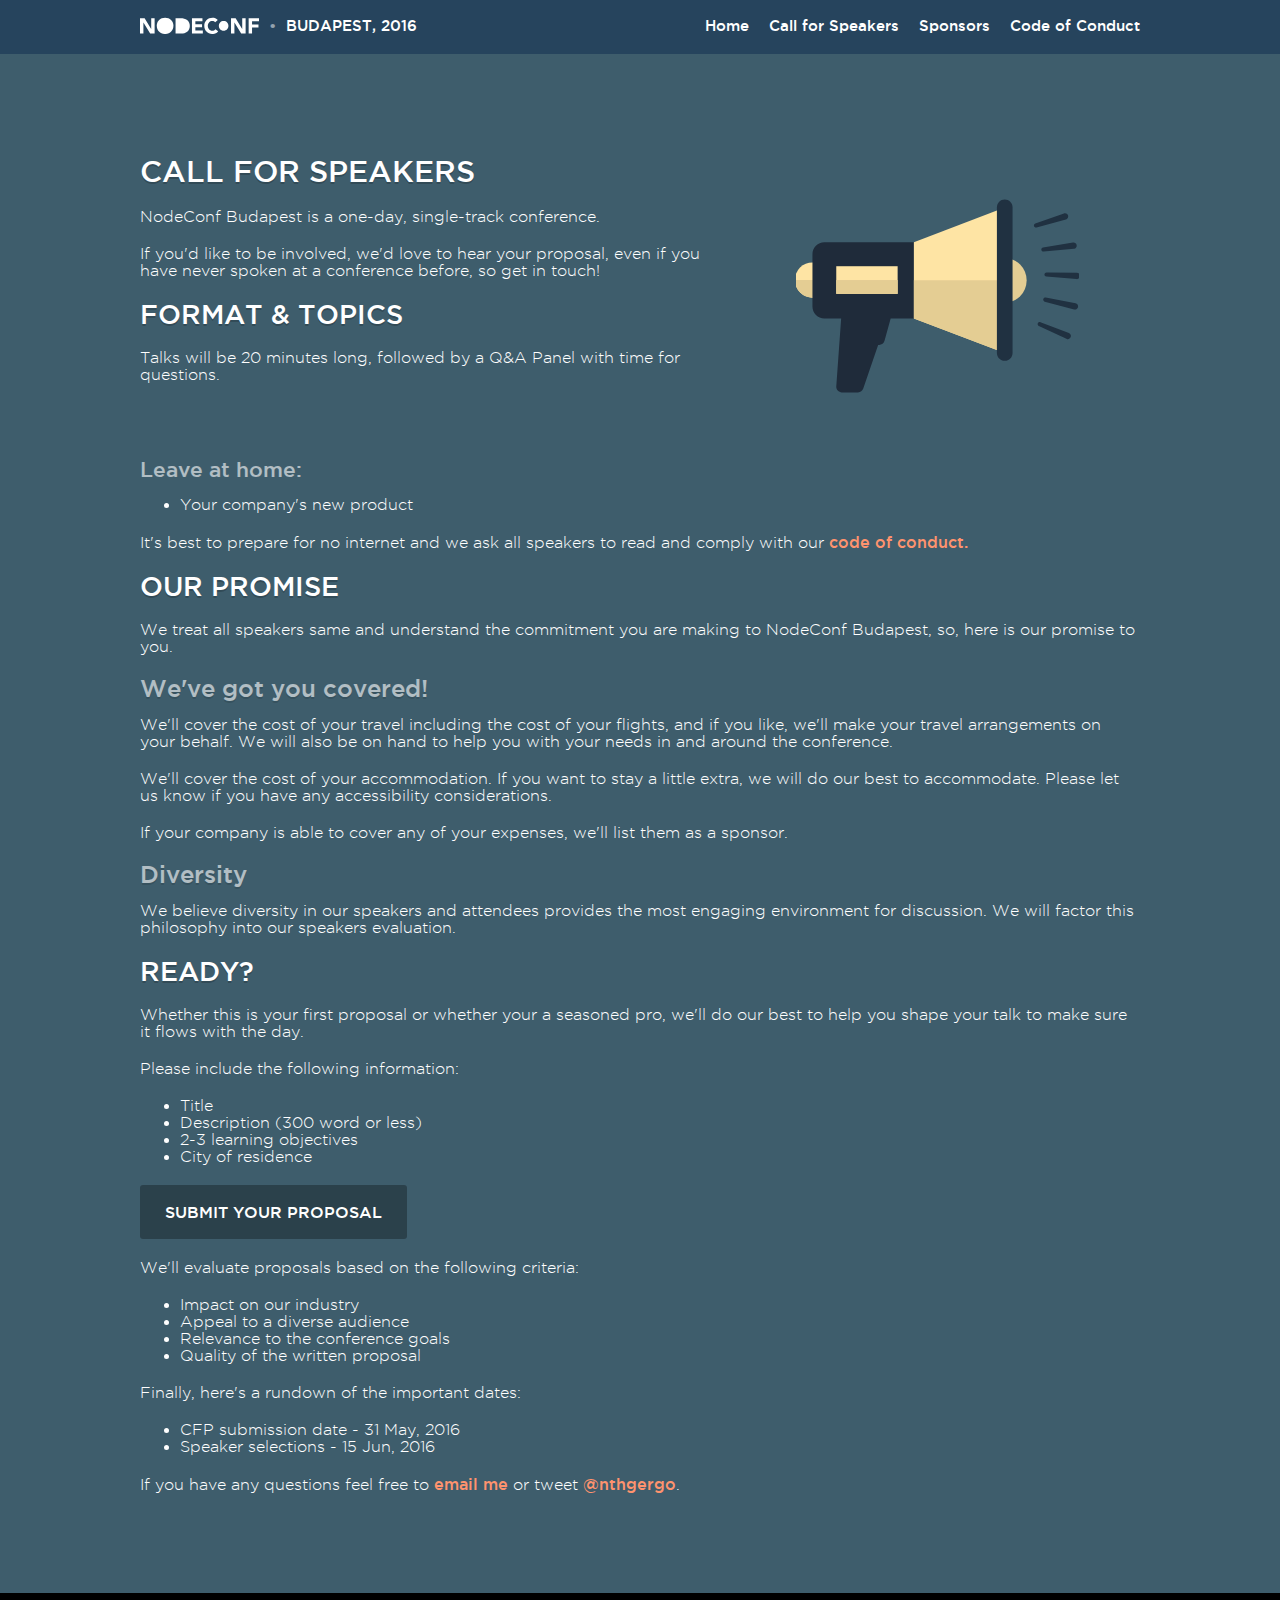
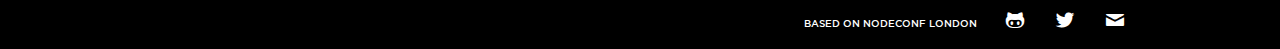
==== commit 667ae749: "feat(cfp): enable" ====
--- a/call-for-speakers.html
+++ b/call-for-speakers.html
@@ -1,4 +1,4 @@
-<!DOCTYPE html><html lang="en"><head><link type="text/css" href="/css/styles.css" rel="stylesheet"><meta charset="utf-8"><meta name="fragment" content="!"><meta http-equiv="X-UA-Compatible" content="IE=edge,chrome=1"><meta name="apple-mobile-web-app-capable" content="yes"><meta name="viewport" content="initial-scale=1, maximum-scale=1, user-scalable=no"><meta name="description" content="Your work happiness meter"><meta name="keywords" content="nodejs, javascript, node.js, node, js, budapest, digital, transformation, enterprise, community"><link rel="shortcut icon" href="/assets/icons/favicon.ico" type="image/png"><meta property="og:url" content="http://budapest.nodeconf.com"><meta property="og:type" content="website"><meta property="og:site_name" content="NodeConf Budapest 2016"><meta property="og:title" content="NodeConf Budapest 2016 - Wed 11th May 2016"><meta property="og:description" content="NodeConf Budapest will bring together our industry's enterprise heavyweights, our subject experts and highlight the finest talent Budapest has to offer."><meta property="og:image:width" content="1200"><meta property="og:image:height" content="630"><link href="/assets/icons/iphone.png" rel="apple-touch-icon"><link sizes="76x76" href="/assets/icons/ipad.png" rel="apple-touch-icon"><link sizes="120x120" href="/assets/icons/iphone-retina.png" rel="apple-touch-icon"><link sizes="152x152" href="/assets/icons/ipad-retina.png" rel="apple-touch-icon"><link sizes="196x196" href="/assets/icons/android-hires.png" rel="shortcut icon"><link sizes="128x128" href="/assets/icons/android.png" rel="shortcut icon"><title>NodeConf Budapest 2016</title></head><body><header data-header><div class="page-size"><a href="/" title="NodeConf Logo" class="logo"><img src="/assets/logo/nodeconf.svg" alt="NodeConf"><span>Budapest,&nbsp;2016</span></a><a data-touch-element data-navigation-toggle class="hamburger"><div class="inner"><span></span><span></span><span></span><span></span><span></span><span></span><span></span></div></a><ul data-navigation class="nav"><li><a href="/#hero">Home</a></li><li><a href="/call-for-speakers">Call for Speakers</a></li><li><a href="/#sponsors">Sponsors</a></li><li><a href="/code-of-conduct">Code of Conduct</a></li></ul></div></header><section id="cfp" full-height><div class="page-size"><div class="row"><div class="col-5 right"><img src="/assets/illustrations/megaphone.svg" class="illustration"></div><div class="col-7 left"><h1>Call for Speakers</h1><p>NodeConf Budapest is a one-day, single-track conference.</p><p>We'll bring together our industry's enterprise heavyweights, our subject experts and highlight the finest talent Budapest has to offer.  We’ll be bringing you perspectives from the enterprise whilst providing cutting edge developer insights.</p><p>If you'd like to be involved, we'd love to hear your proposal, even if you have never spoken at a conference before, so get in touch!</p><h2>Format & Topics</h2><p>Talks will be 20 minutes long, followed by a Q&A Panel with time for questions. Our panel host will conduct an intimate discussion, actively involving the audience and our speakers, offering participants a more in-depth opportunity to learn.</p></div></div><h4>Leave at home:</h4><ul class="talkuntopics"><li><span>Your company's new product</span></li></ul><p>It's best to prepare for no internet and we ask all speakers to read and comply with our<a href="/code-of-conduct"> code of conduct.</a></p><h2>Our Promise</h2><p>We treat all speakers same and understand the commitment you are making to NodeConf Budapest, so, here is our promise to you.</p><h3>We've got you covered!</h3><p>We'll cover the cost of your travel including the cost of your flights, and if you like, we'll make your travel arrangements on your behalf. We will also be on hand to help you with your needs in and around the conference.</p><p>We'll cover the cost of your accommodation. If you want to stay a little extra, we will do our best to accommodate. Please let us know if you have any accessibility considerations.</p><p>If your company is able to cover any of your expenses, we'll list them as a sponsor.</p><h3>Diversity</h3><p>We believe diversity in our speakers and attendees provides the most engaging environment for discussion. We will factor this philosophy into our speakers evaluation.</p><h2>Let's go?</h2><p>Whether this is your first proposal or whether your a seasoned pro, we'll do our best to help you shape your talk to make sure it flows with the day.</p><p>Please include the following information:</p><ul class="submbission-guide"><li><span>Title</span></li><li><span>Description (300 word or less)</span></li><li><span>2-3 learning objectives</span></li><li><span>City of residence</span></li></ul><p><a href="mailto:gergely@risingstack.com?Subject=Nodeconf%20Budapest%202016%20-%20Talk%20Proposal&amp;Body=Please%20include%20the%20following%20information%3A%0A%0A-%20Title%0A-%20Description%20%28300%20words%20or%20less%29%0A-%20learning%20objectives%0A-%20City%20of%20residence" class="button">Submit your proposal</a></p><p>We'll evaluate proposals based on the following criteria:</p><ul class="evaluation"><li><span>Impact on our industry</span></li><li><span>Appeal to a diverse audience</span></li><li><span>Relevance to the conference goals</span></li><li><span>Quality of the written proposal</span></li></ul><p>Finally, here's a rundown of the important dates:</p><ul class="important-dates"><li><span>CFP submission date - April 1st 2016</span></li><li><span>Speaker selections - April 4th 2016</span></li></ul><p>If you have any questions feel free to <a href="mailto:ian.crowther@nearform.com?Subject=Nodeconf%20Budapest%202016%20-%20Enquiry">email me</a> or tweet <a href="http://twitter.com/nthgergo">@nthgergo</a>.</p></div></section><footer><div class="page-size"><ul class="links"><li><a href="https://github.com/tancredi/nodeconf-london-2016" alt="Fork on Github" target="_blank" class="fork-of-london">Based on NodeConf London</a></li><li><a href="https://github.com/risingstack/nodeconf-budapest-2016" alt="Fork on Github" target="_blank" class="contact-github"><i class="icon-github"></i><span>Fork Us</span></a></li><li><a href="https://twitter.com/nodeconfbp" alt="Twitter" target="_blank" class="contact-twitter"><i class="icon-twitter"></i><span>@nodeconfbp</span></a></li><li><a href="mailto:nodeconf@risingstack.com?Subject=NodeConf%20London%202016%20-%20Enquiry" alt="Email" target="_blank" class="contact-email"><i class="icon-mail"></i><span>Contact Us</span></a></li></ul></div></footer><script type="text/javascript" src="/js/index.js"></script><script type="text/javascript">(function(i,s,o,g,r,a,m){i['GoogleAnalyticsObject']=r;i[r]=i[r]||function(){
+<!DOCTYPE html><html lang="en"><head><link type="text/css" href="/css/styles.css" rel="stylesheet"><meta charset="utf-8"><meta name="fragment" content="!"><meta http-equiv="X-UA-Compatible" content="IE=edge,chrome=1"><meta name="apple-mobile-web-app-capable" content="yes"><meta name="viewport" content="initial-scale=1, maximum-scale=1, user-scalable=no"><meta name="description" content="Your work happiness meter"><meta name="keywords" content="nodejs, javascript, node.js, node, js, budapest, digital, transformation, enterprise, community"><link rel="shortcut icon" href="/assets/icons/favicon.ico" type="image/png"><meta property="og:url" content="http://budapest.nodeconf.com"><meta property="og:type" content="website"><meta property="og:site_name" content="NodeConf Budapest 2016"><meta property="og:title" content="NodeConf Budapest 2016 - Wed 11th May 2016"><meta property="og:description" content="NodeConf Budapest will bring together our industry's enterprise heavyweights, our subject experts and highlight the finest talent Budapest has to offer."><meta property="og:image:width" content="1200"><meta property="og:image:height" content="630"><link href="/assets/icons/iphone.png" rel="apple-touch-icon"><link sizes="76x76" href="/assets/icons/ipad.png" rel="apple-touch-icon"><link sizes="120x120" href="/assets/icons/iphone-retina.png" rel="apple-touch-icon"><link sizes="152x152" href="/assets/icons/ipad-retina.png" rel="apple-touch-icon"><link sizes="192x192" href="/assets/icons/android-hires.png" rel="shortcut icon"><link sizes="96x96" href="/assets/icons/android.png" rel="shortcut icon"><title>NodeConf Budapest 2016</title></head><body><header data-header><div class="page-size"><a href="/" title="NodeConf Logo" class="logo"><img src="/assets/logo/nodeconf.svg" alt="NodeConf"><span>Budapest,&nbsp;2016</span></a><a data-touch-element data-navigation-toggle class="hamburger"><div class="inner"><span></span><span></span><span></span><span></span><span></span><span></span><span></span></div></a><ul data-navigation class="nav"><li><a href="/#hero">Home</a></li><li><a href="/call-for-speakers">Call for Speakers</a></li><li><a href="/#sponsors">Sponsors</a></li><li><a href="/code-of-conduct">Code of Conduct</a></li></ul></div></header><section id="cfp" full-height><div class="page-size"><div class="row"><div class="col-5 right"><img src="/assets/illustrations/megaphone.svg" class="illustration"></div><div class="col-7 left"><h1>Call for Speakers</h1><p>NodeConf Budapest is a one-day, single-track conference.</p><p>If you'd like to be involved, we'd love to hear your proposal, even if you have never spoken at a conference before, so get in touch!</p><h2>Format & Topics</h2><p>Talks will be 20 minutes long, followed by a Q&A Panel with time for questions.</p></div></div><h4>Leave at home:</h4><ul class="talkuntopics"><li><span>Your company's new product</span></li></ul><p>It's best to prepare for no internet and we ask all speakers to read and comply with our<a href="/code-of-conduct"> code of conduct.</a></p><h2>Our Promise</h2><p>We treat all speakers same and understand the commitment you are making to NodeConf Budapest, so, here is our promise to you.</p><h3>We've got you covered!</h3><p>We'll cover the cost of your travel including the cost of your flights, and if you like, we'll make your travel arrangements on your behalf. We will also be on hand to help you with your needs in and around the conference.</p><p>We'll cover the cost of your accommodation. If you want to stay a little extra, we will do our best to accommodate. Please let us know if you have any accessibility considerations.</p><p>If your company is able to cover any of your expenses, we'll list them as a sponsor.</p><h3>Diversity</h3><p>We believe diversity in our speakers and attendees provides the most engaging environment for discussion. We will factor this philosophy into our speakers evaluation.</p><h2>Ready?</h2><p>Whether this is your first proposal or whether your a seasoned pro, we'll do our best to help you shape your talk to make sure it flows with the day.</p><p>Please include the following information:</p><ul class="submbission-guide"><li><span>Title</span></li><li><span>Description (300 word or less)</span></li><li><span>2-3 learning objectives</span></li><li><span>City of residence</span></li></ul><p><a href="mailto:nodeconf@risingstack.com?Subject=Nodeconf%20Budapest%202016%20-%20Talk%20Proposal&amp;Body=Please%20include%20the%20following%20information%3A%0A%0A-%20Title%0A-%20Description%20%28300%20words%20or%20less%29%0A-%20learning%20objectives%0A-%20City%20of%20residence" class="button">Submit your proposal</a></p><p>We'll evaluate proposals based on the following criteria:</p><ul class="evaluation"><li><span>Impact on our industry</span></li><li><span>Appeal to a diverse audience</span></li><li><span>Relevance to the conference goals</span></li><li><span>Quality of the written proposal</span></li></ul><p>Finally, here's a rundown of the important dates:</p><ul class="important-dates"><li><span>CFP submission date - 31 May, 2016</span></li><li><span>Speaker selections - 15 Jun, 2016</span></li></ul><p>If you have any questions feel free to <a href="mailto:gergely@risingstack.com?Subject=Nodeconf%20Budapest%202016%20-%20Enquiry">email me</a> or tweet <a href="http://twitter.com/nthgergo">@nthgergo</a>.</p></div></section><footer><div class="page-size"><ul class="links"><li><a href="https://github.com/tancredi/nodeconf-london-2016" alt="Fork on Github" target="_blank" class="fork-of-london">Based on NodeConf London</a></li><li><a href="https://github.com/risingstack/nodeconf-budapest-2016" alt="Fork on Github" target="_blank" class="contact-github"><i class="icon-github"></i><span>Fork Us</span></a></li><li><a href="https://twitter.com/nodeconfbp" alt="Twitter" target="_blank" class="contact-twitter"><i class="icon-twitter"></i><span>@nodeconfbp</span></a></li><li><a href="mailto:nodeconf@risingstack.com?Subject=NodeConf%20London%202016%20-%20Enquiry" alt="Email" target="_blank" class="contact-email"><i class="icon-mail"></i><span>Contact Us</span></a></li></ul></div></footer><script type="text/javascript" src="/js/index.js"></script><script type="text/javascript">(function(i,s,o,g,r,a,m){i['GoogleAnalyticsObject']=r;i[r]=i[r]||function(){
 (i[r].q=i[r].q||[]).push(arguments)},i[r].l=1*new Date();a=s.createElement(o),
 m=s.getElementsByTagName(o)[0];a.async=1;a.src=g;m.parentNode.insertBefore(a,m)
 })(window,document,'script','//www.google-analytics.com/analytics.js','ga');
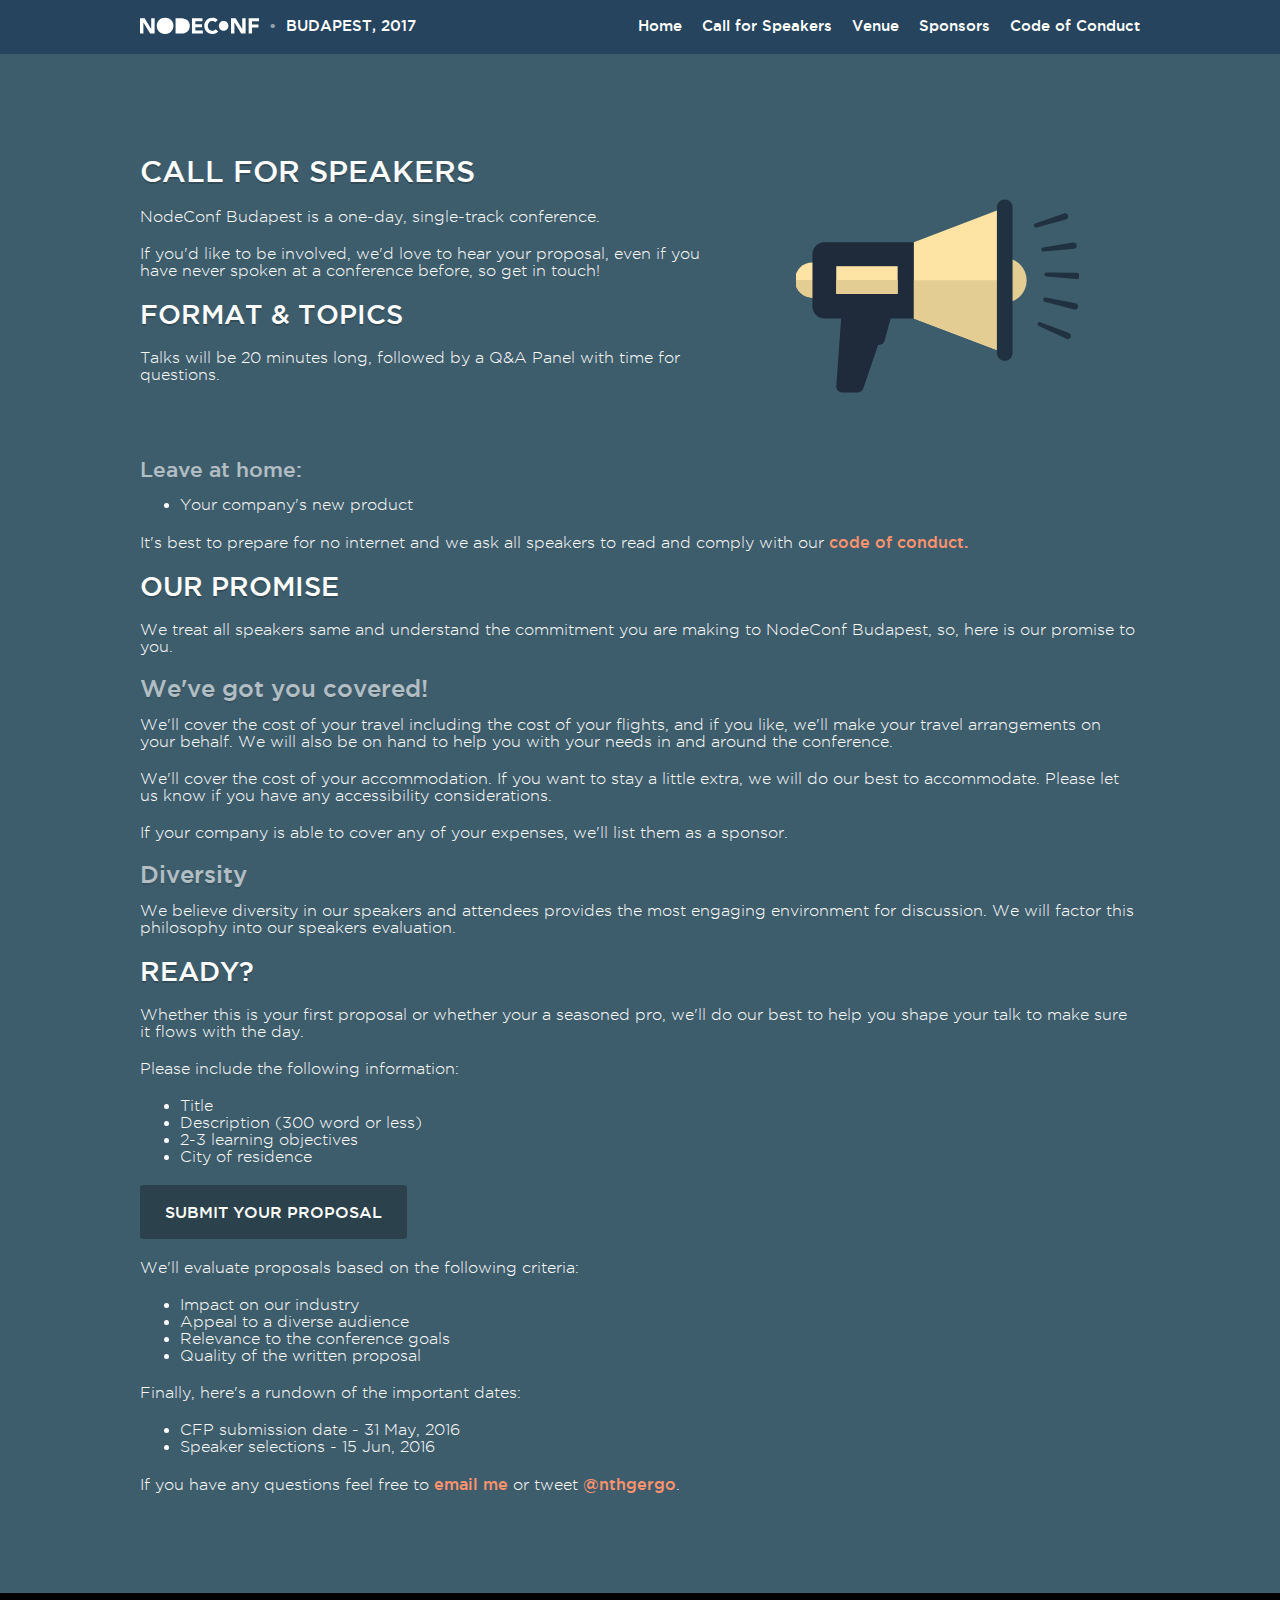
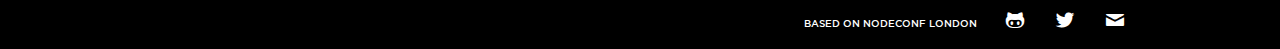
==== commit 64424716: "fix(opengraph): add correct month" ====
--- a/call-for-speakers.html
+++ b/call-for-speakers.html
@@ -1,4 +1,4 @@
-<!DOCTYPE html><html lang="en"><head><link type="text/css" href="/css/styles.css" rel="stylesheet"><meta charset="utf-8"><meta name="fragment" content="!"><meta http-equiv="X-UA-Compatible" content="IE=edge,chrome=1"><meta name="apple-mobile-web-app-capable" content="yes"><meta name="viewport" content="initial-scale=1, maximum-scale=1, user-scalable=no"><meta name="description" content="Your work happiness meter"><meta name="keywords" content="nodejs, javascript, node.js, node, js, budapest, digital, transformation, enterprise, community"><link rel="shortcut icon" href="/assets/icons/favicon.ico" type="image/png"><meta property="og:url" content="http://budapest.nodeconf.com"><meta property="og:type" content="website"><meta property="og:site_name" content="NodeConf Budapest 2016"><meta property="og:title" content="NodeConf Budapest 2016 - Wed 11th May 2016"><meta property="og:description" content="NodeConf Budapest will bring together our industry's enterprise heavyweights, our subject experts and highlight the finest talent Budapest has to offer."><meta property="og:image:width" content="1200"><meta property="og:image:height" content="630"><link href="/assets/icons/iphone.png" rel="apple-touch-icon"><link sizes="76x76" href="/assets/icons/ipad.png" rel="apple-touch-icon"><link sizes="120x120" href="/assets/icons/iphone-retina.png" rel="apple-touch-icon"><link sizes="152x152" href="/assets/icons/ipad-retina.png" rel="apple-touch-icon"><link sizes="192x192" href="/assets/icons/android-hires.png" rel="shortcut icon"><link sizes="96x96" href="/assets/icons/android.png" rel="shortcut icon"><title>NodeConf Budapest 2016</title></head><body><header data-header><div class="page-size"><a href="/" title="NodeConf Logo" class="logo"><img src="/assets/logo/nodeconf.svg" alt="NodeConf"><span>Budapest,&nbsp;2016</span></a><a data-touch-element data-navigation-toggle class="hamburger"><div class="inner"><span></span><span></span><span></span><span></span><span></span><span></span><span></span></div></a><ul data-navigation class="nav"><li><a href="/#hero">Home</a></li><li><a href="/call-for-speakers">Call for Speakers</a></li><li><a href="/#sponsors">Sponsors</a></li><li><a href="/code-of-conduct">Code of Conduct</a></li></ul></div></header><section id="cfp" full-height><div class="page-size"><div class="row"><div class="col-5 right"><img src="/assets/illustrations/megaphone.svg" class="illustration"></div><div class="col-7 left"><h1>Call for Speakers</h1><p>NodeConf Budapest is a one-day, single-track conference.</p><p>If you'd like to be involved, we'd love to hear your proposal, even if you have never spoken at a conference before, so get in touch!</p><h2>Format & Topics</h2><p>Talks will be 20 minutes long, followed by a Q&A Panel with time for questions.</p></div></div><h4>Leave at home:</h4><ul class="talkuntopics"><li><span>Your company's new product</span></li></ul><p>It's best to prepare for no internet and we ask all speakers to read and comply with our<a href="/code-of-conduct"> code of conduct.</a></p><h2>Our Promise</h2><p>We treat all speakers same and understand the commitment you are making to NodeConf Budapest, so, here is our promise to you.</p><h3>We've got you covered!</h3><p>We'll cover the cost of your travel including the cost of your flights, and if you like, we'll make your travel arrangements on your behalf. We will also be on hand to help you with your needs in and around the conference.</p><p>We'll cover the cost of your accommodation. If you want to stay a little extra, we will do our best to accommodate. Please let us know if you have any accessibility considerations.</p><p>If your company is able to cover any of your expenses, we'll list them as a sponsor.</p><h3>Diversity</h3><p>We believe diversity in our speakers and attendees provides the most engaging environment for discussion. We will factor this philosophy into our speakers evaluation.</p><h2>Ready?</h2><p>Whether this is your first proposal or whether your a seasoned pro, we'll do our best to help you shape your talk to make sure it flows with the day.</p><p>Please include the following information:</p><ul class="submbission-guide"><li><span>Title</span></li><li><span>Description (300 word or less)</span></li><li><span>2-3 learning objectives</span></li><li><span>City of residence</span></li></ul><p><a href="mailto:nodeconf@risingstack.com?Subject=Nodeconf%20Budapest%202016%20-%20Talk%20Proposal&amp;Body=Please%20include%20the%20following%20information%3A%0A%0A-%20Title%0A-%20Description%20%28300%20words%20or%20less%29%0A-%20learning%20objectives%0A-%20City%20of%20residence" class="button">Submit your proposal</a></p><p>We'll evaluate proposals based on the following criteria:</p><ul class="evaluation"><li><span>Impact on our industry</span></li><li><span>Appeal to a diverse audience</span></li><li><span>Relevance to the conference goals</span></li><li><span>Quality of the written proposal</span></li></ul><p>Finally, here's a rundown of the important dates:</p><ul class="important-dates"><li><span>CFP submission date - 31 May, 2016</span></li><li><span>Speaker selections - 15 Jun, 2016</span></li></ul><p>If you have any questions feel free to <a href="mailto:gergely@risingstack.com?Subject=Nodeconf%20Budapest%202016%20-%20Enquiry">email me</a> or tweet <a href="http://twitter.com/nthgergo">@nthgergo</a>.</p></div></section><footer><div class="page-size"><ul class="links"><li><a href="https://github.com/tancredi/nodeconf-london-2016" alt="Fork on Github" target="_blank" class="fork-of-london">Based on NodeConf London</a></li><li><a href="https://github.com/risingstack/nodeconf-budapest-2016" alt="Fork on Github" target="_blank" class="contact-github"><i class="icon-github"></i><span>Fork Us</span></a></li><li><a href="https://twitter.com/nodeconfbp" alt="Twitter" target="_blank" class="contact-twitter"><i class="icon-twitter"></i><span>@nodeconfbp</span></a></li><li><a href="mailto:nodeconf@risingstack.com?Subject=NodeConf%20London%202016%20-%20Enquiry" alt="Email" target="_blank" class="contact-email"><i class="icon-mail"></i><span>Contact Us</span></a></li></ul></div></footer><script type="text/javascript" src="/js/index.js"></script><script type="text/javascript">(function(i,s,o,g,r,a,m){i['GoogleAnalyticsObject']=r;i[r]=i[r]||function(){
+<!DOCTYPE html><html lang="en"><head><link type="text/css" href="/css/styles.css" rel="stylesheet"><meta charset="utf-8"><meta name="fragment" content="!"><meta http-equiv="X-UA-Compatible" content="IE=edge,chrome=1"><meta name="apple-mobile-web-app-capable" content="yes"><meta name="viewport" content="initial-scale=1, maximum-scale=1, user-scalable=no"><meta name="description" content="Your work happiness meter"><meta name="keywords" content="nodejs, javascript, node.js, node, js, budapest, digital, transformation, enterprise, community"><link rel="shortcut icon" href="/assets/icons/favicon.ico" type="image/png"><meta property="og:url" content="http://budapest.nodeconf.com"><meta property="og:type" content="website"><meta property="og:site_name" content="NodeConf Budapest 2017"><meta property="og:title" content="NodeConf Budapest 2017 - January 2017"><meta property="og:description" content="NodeConf Budapest will bring together our industry's enterprise heavyweights, our subject experts and highlight the finest talent Budapest has to offer."><meta property="og:image:width" content="1200"><meta property="og:image:height" content="630"><link href="/assets/icons/iphone.png" rel="apple-touch-icon"><link sizes="76x76" href="/assets/icons/ipad.png" rel="apple-touch-icon"><link sizes="120x120" href="/assets/icons/iphone-retina.png" rel="apple-touch-icon"><link sizes="152x152" href="/assets/icons/ipad-retina.png" rel="apple-touch-icon"><link sizes="192x192" href="/assets/icons/android-hires.png" rel="shortcut icon"><link sizes="96x96" href="/assets/icons/android.png" rel="shortcut icon"><title>NodeConf Budapest 2017</title></head><body><header data-header><div class="page-size"><a href="/" title="NodeConf Logo" class="logo"><img src="/assets/logo/nodeconf.svg" alt="NodeConf"><span>Budapest,&nbsp;2017</span></a><a data-touch-element data-navigation-toggle class="hamburger"><div class="inner"><span></span><span></span><span></span><span></span><span></span><span></span><span></span></div></a><ul data-navigation class="nav"><li><a href="/#hero">Home</a></li><li><a href="/call-for-speakers">Call for Speakers</a></li><li><a href="/#venue">Venue</a></li><li><a href="/#sponsors">Sponsors</a></li><li><a href="/code-of-conduct">Code of Conduct</a></li></ul></div></header><section id="cfp" full-height><div class="page-size"><div class="row"><div class="col-5 right"><img src="/assets/illustrations/megaphone.svg" class="illustration"></div><div class="col-7 left"><h1>Call for Speakers</h1><p>NodeConf Budapest is a one-day, single-track conference.</p><p>If you'd like to be involved, we'd love to hear your proposal, even if you have never spoken at a conference before, so get in touch!</p><h2>Format & Topics</h2><p>Talks will be 20 minutes long, followed by a Q&A Panel with time for questions.</p></div></div><h4>Leave at home:</h4><ul class="talkuntopics"><li><span>Your company's new product</span></li></ul><p>It's best to prepare for no internet and we ask all speakers to read and comply with our<a href="/code-of-conduct"> code of conduct.</a></p><h2>Our Promise</h2><p>We treat all speakers same and understand the commitment you are making to NodeConf Budapest, so, here is our promise to you.</p><h3>We've got you covered!</h3><p>We'll cover the cost of your travel including the cost of your flights, and if you like, we'll make your travel arrangements on your behalf. We will also be on hand to help you with your needs in and around the conference.</p><p>We'll cover the cost of your accommodation. If you want to stay a little extra, we will do our best to accommodate. Please let us know if you have any accessibility considerations.</p><p>If your company is able to cover any of your expenses, we'll list them as a sponsor.</p><h3>Diversity</h3><p>We believe diversity in our speakers and attendees provides the most engaging environment for discussion. We will factor this philosophy into our speakers evaluation.</p><h2>Ready?</h2><p>Whether this is your first proposal or whether your a seasoned pro, we'll do our best to help you shape your talk to make sure it flows with the day.</p><p>Please include the following information:</p><ul class="submbission-guide"><li><span>Title</span></li><li><span>Description (300 word or less)</span></li><li><span>2-3 learning objectives</span></li><li><span>City of residence</span></li></ul><p><a href="mailto:nodeconf@risingstack.com?Subject=Nodeconf%20Budapest%202016%20-%20Talk%20Proposal&amp;Body=Please%20include%20the%20following%20information%3A%0A%0A-%20Title%0A-%20Description%20%28300%20words%20or%20less%29%0A-%20learning%20objectives%0A-%20City%20of%20residence" class="button">Submit your proposal</a></p><p>We'll evaluate proposals based on the following criteria:</p><ul class="evaluation"><li><span>Impact on our industry</span></li><li><span>Appeal to a diverse audience</span></li><li><span>Relevance to the conference goals</span></li><li><span>Quality of the written proposal</span></li></ul><p>Finally, here's a rundown of the important dates:</p><ul class="important-dates"><li><span>CFP submission date - 31 May, 2016</span></li><li><span>Speaker selections - 15 Jun, 2016</span></li></ul><p>If you have any questions feel free to <a href="mailto:gergely@risingstack.com?Subject=Nodeconf%20Budapest%202016%20-%20Enquiry">email me</a> or tweet <a href="http://twitter.com/nthgergo">@nthgergo</a>.</p></div></section><footer><div class="page-size"><ul class="links"><li><a href="https://github.com/tancredi/nodeconf-london-2016" alt="Fork on Github" target="_blank" class="fork-of-london">Based on NodeConf London</a></li><li><a href="https://github.com/risingstack/nodeconf-budapest-2017" alt="Fork on Github" target="_blank" class="contact-github"><i class="icon-github"></i><span>Fork Us</span></a></li><li><a href="https://twitter.com/nodeconfbp" alt="Twitter" target="_blank" class="contact-twitter"><i class="icon-twitter"></i><span>@nodeconfbp</span></a></li><li><a href="mailto:nodeconf@risingstack.com?Subject=NodeConf%20London%202017%20-%20Enquiry" alt="Email" target="_blank" class="contact-email"><i class="icon-mail"></i><span>Contact Us</span></a></li></ul></div></footer><script type="text/javascript" src="/js/index.js"></script><script type="text/javascript">(function(i,s,o,g,r,a,m){i['GoogleAnalyticsObject']=r;i[r]=i[r]||function(){
 (i[r].q=i[r].q||[]).push(arguments)},i[r].l=1*new Date();a=s.createElement(o),
 m=s.getElementsByTagName(o)[0];a.async=1;a.src=g;m.parentNode.insertBefore(a,m)
 })(window,document,'script','//www.google-analytics.com/analytics.js','ga');
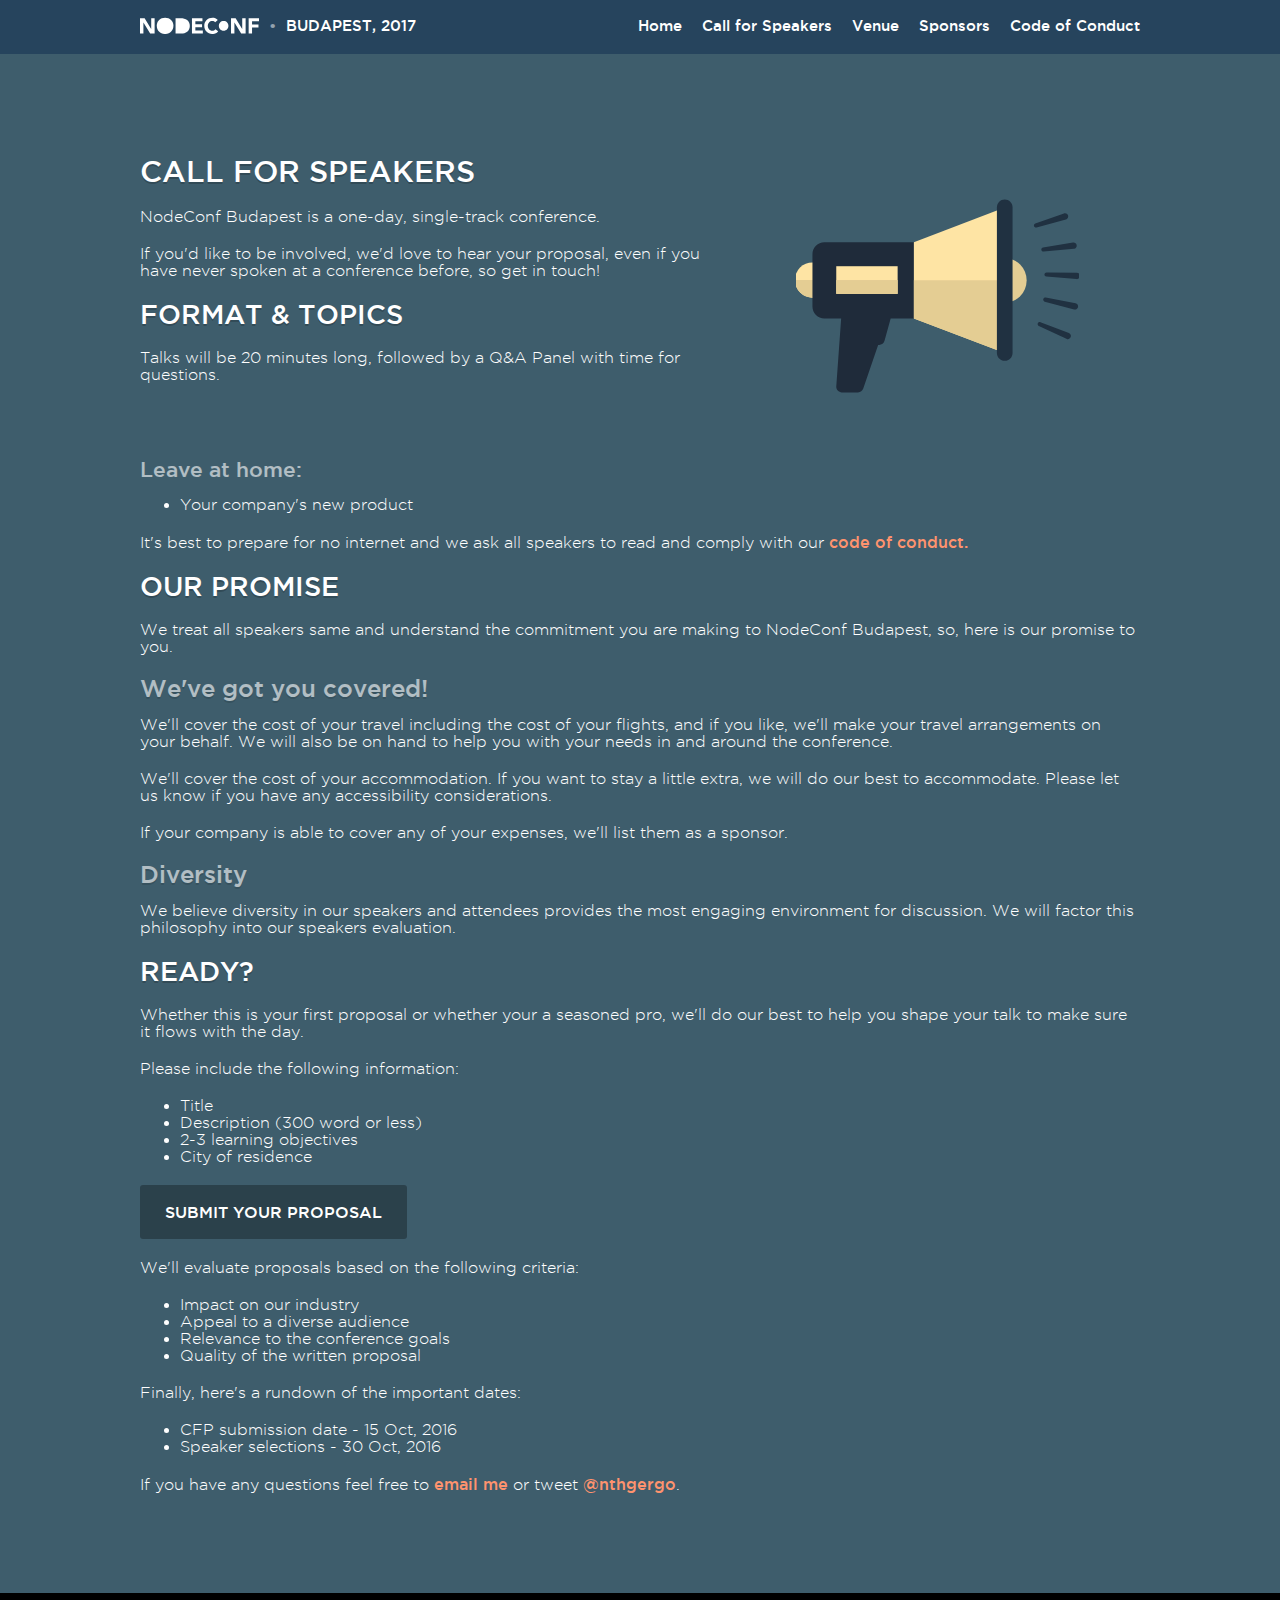
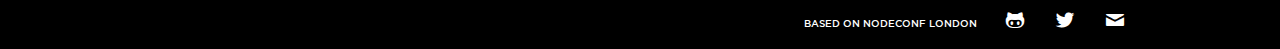
==== commit 87b2e510: "fix(cpf): add new date" ====
--- a/call-for-speakers.html
+++ b/call-for-speakers.html
@@ -1,4 +1,4 @@
-<!DOCTYPE html><html lang="en"><head><link type="text/css" href="/css/styles.css" rel="stylesheet"><meta charset="utf-8"><meta name="fragment" content="!"><meta http-equiv="X-UA-Compatible" content="IE=edge,chrome=1"><meta name="apple-mobile-web-app-capable" content="yes"><meta name="viewport" content="initial-scale=1, maximum-scale=1, user-scalable=no"><meta name="description" content="Your work happiness meter"><meta name="keywords" content="nodejs, javascript, node.js, node, js, budapest, digital, transformation, enterprise, community"><link rel="shortcut icon" href="/assets/icons/favicon.ico" type="image/png"><meta property="og:url" content="http://budapest.nodeconf.com"><meta property="og:type" content="website"><meta property="og:site_name" content="NodeConf Budapest 2017"><meta property="og:title" content="NodeConf Budapest 2017 - January 2017"><meta property="og:description" content="NodeConf Budapest will bring together our industry's enterprise heavyweights, our subject experts and highlight the finest talent Budapest has to offer."><meta property="og:image:width" content="1200"><meta property="og:image:height" content="630"><link href="/assets/icons/iphone.png" rel="apple-touch-icon"><link sizes="76x76" href="/assets/icons/ipad.png" rel="apple-touch-icon"><link sizes="120x120" href="/assets/icons/iphone-retina.png" rel="apple-touch-icon"><link sizes="152x152" href="/assets/icons/ipad-retina.png" rel="apple-touch-icon"><link sizes="192x192" href="/assets/icons/android-hires.png" rel="shortcut icon"><link sizes="96x96" href="/assets/icons/android.png" rel="shortcut icon"><title>NodeConf Budapest 2017</title></head><body><header data-header><div class="page-size"><a href="/" title="NodeConf Logo" class="logo"><img src="/assets/logo/nodeconf.svg" alt="NodeConf"><span>Budapest,&nbsp;2017</span></a><a data-touch-element data-navigation-toggle class="hamburger"><div class="inner"><span></span><span></span><span></span><span></span><span></span><span></span><span></span></div></a><ul data-navigation class="nav"><li><a href="/#hero">Home</a></li><li><a href="/call-for-speakers">Call for Speakers</a></li><li><a href="/#venue">Venue</a></li><li><a href="/#sponsors">Sponsors</a></li><li><a href="/code-of-conduct">Code of Conduct</a></li></ul></div></header><section id="cfp" full-height><div class="page-size"><div class="row"><div class="col-5 right"><img src="/assets/illustrations/megaphone.svg" class="illustration"></div><div class="col-7 left"><h1>Call for Speakers</h1><p>NodeConf Budapest is a one-day, single-track conference.</p><p>If you'd like to be involved, we'd love to hear your proposal, even if you have never spoken at a conference before, so get in touch!</p><h2>Format & Topics</h2><p>Talks will be 20 minutes long, followed by a Q&A Panel with time for questions.</p></div></div><h4>Leave at home:</h4><ul class="talkuntopics"><li><span>Your company's new product</span></li></ul><p>It's best to prepare for no internet and we ask all speakers to read and comply with our<a href="/code-of-conduct"> code of conduct.</a></p><h2>Our Promise</h2><p>We treat all speakers same and understand the commitment you are making to NodeConf Budapest, so, here is our promise to you.</p><h3>We've got you covered!</h3><p>We'll cover the cost of your travel including the cost of your flights, and if you like, we'll make your travel arrangements on your behalf. We will also be on hand to help you with your needs in and around the conference.</p><p>We'll cover the cost of your accommodation. If you want to stay a little extra, we will do our best to accommodate. Please let us know if you have any accessibility considerations.</p><p>If your company is able to cover any of your expenses, we'll list them as a sponsor.</p><h3>Diversity</h3><p>We believe diversity in our speakers and attendees provides the most engaging environment for discussion. We will factor this philosophy into our speakers evaluation.</p><h2>Ready?</h2><p>Whether this is your first proposal or whether your a seasoned pro, we'll do our best to help you shape your talk to make sure it flows with the day.</p><p>Please include the following information:</p><ul class="submbission-guide"><li><span>Title</span></li><li><span>Description (300 word or less)</span></li><li><span>2-3 learning objectives</span></li><li><span>City of residence</span></li></ul><p><a href="mailto:nodeconf@risingstack.com?Subject=Nodeconf%20Budapest%202016%20-%20Talk%20Proposal&amp;Body=Please%20include%20the%20following%20information%3A%0A%0A-%20Title%0A-%20Description%20%28300%20words%20or%20less%29%0A-%20learning%20objectives%0A-%20City%20of%20residence" class="button">Submit your proposal</a></p><p>We'll evaluate proposals based on the following criteria:</p><ul class="evaluation"><li><span>Impact on our industry</span></li><li><span>Appeal to a diverse audience</span></li><li><span>Relevance to the conference goals</span></li><li><span>Quality of the written proposal</span></li></ul><p>Finally, here's a rundown of the important dates:</p><ul class="important-dates"><li><span>CFP submission date - 31 May, 2016</span></li><li><span>Speaker selections - 15 Jun, 2016</span></li></ul><p>If you have any questions feel free to <a href="mailto:gergely@risingstack.com?Subject=Nodeconf%20Budapest%202016%20-%20Enquiry">email me</a> or tweet <a href="http://twitter.com/nthgergo">@nthgergo</a>.</p></div></section><footer><div class="page-size"><ul class="links"><li><a href="https://github.com/tancredi/nodeconf-london-2016" alt="Fork on Github" target="_blank" class="fork-of-london">Based on NodeConf London</a></li><li><a href="https://github.com/risingstack/nodeconf-budapest-2017" alt="Fork on Github" target="_blank" class="contact-github"><i class="icon-github"></i><span>Fork Us</span></a></li><li><a href="https://twitter.com/nodeconfbp" alt="Twitter" target="_blank" class="contact-twitter"><i class="icon-twitter"></i><span>@nodeconfbp</span></a></li><li><a href="mailto:nodeconf@risingstack.com?Subject=NodeConf%20London%202017%20-%20Enquiry" alt="Email" target="_blank" class="contact-email"><i class="icon-mail"></i><span>Contact Us</span></a></li></ul></div></footer><script type="text/javascript" src="/js/index.js"></script><script type="text/javascript">(function(i,s,o,g,r,a,m){i['GoogleAnalyticsObject']=r;i[r]=i[r]||function(){
+<!DOCTYPE html><html lang="en"><head><link type="text/css" href="/css/styles.css" rel="stylesheet"><meta charset="utf-8"><meta name="fragment" content="!"><meta http-equiv="X-UA-Compatible" content="IE=edge,chrome=1"><meta name="apple-mobile-web-app-capable" content="yes"><meta name="viewport" content="initial-scale=1, maximum-scale=1, user-scalable=no"><meta name="description" content="Your work happiness meter"><meta name="keywords" content="nodejs, javascript, node.js, node, js, budapest, digital, transformation, enterprise, community"><link rel="shortcut icon" href="/assets/icons/favicon.ico" type="image/png"><meta property="og:url" content="http://budapest.nodeconf.com"><meta property="og:type" content="website"><meta property="og:site_name" content="NodeConf Budapest 2017"><meta property="og:title" content="NodeConf Budapest 2017 - 20 January 2017"><meta property="og:description" content="NodeConf Budapest will bring together our industry's enterprise heavyweights, our subject experts and highlight the finest talent Budapest has to offer."><meta property="og:image:width" content="1200"><meta property="og:image:height" content="630"><link href="/assets/icons/iphone.png" rel="apple-touch-icon"><link sizes="76x76" href="/assets/icons/ipad.png" rel="apple-touch-icon"><link sizes="120x120" href="/assets/icons/iphone-retina.png" rel="apple-touch-icon"><link sizes="152x152" href="/assets/icons/ipad-retina.png" rel="apple-touch-icon"><link sizes="192x192" href="/assets/icons/android-hires.png" rel="shortcut icon"><link sizes="96x96" href="/assets/icons/android.png" rel="shortcut icon"><title>NodeConf Budapest 2017</title></head><body><header data-header><div class="page-size"><a href="/" title="NodeConf Logo" class="logo"><img src="/assets/logo/nodeconf.svg" alt="NodeConf"><span>Budapest,&nbsp;2017</span></a><a data-touch-element data-navigation-toggle class="hamburger"><div class="inner"><span></span><span></span><span></span><span></span><span></span><span></span><span></span></div></a><ul data-navigation class="nav"><li><a href="/#hero">Home</a></li><li><a href="/call-for-speakers">Call for Speakers</a></li><li><a href="/#venue">Venue</a></li><li><a href="/#sponsors">Sponsors</a></li><li><a href="/code-of-conduct">Code of Conduct</a></li></ul></div></header><section id="cfp" full-height><div class="page-size"><div class="row"><div class="col-5 right"><img src="/assets/illustrations/megaphone.svg" class="illustration"></div><div class="col-7 left"><h1>Call for Speakers</h1><p>NodeConf Budapest is a one-day, single-track conference.</p><p>If you'd like to be involved, we'd love to hear your proposal, even if you have never spoken at a conference before, so get in touch!</p><h2>Format & Topics</h2><p>Talks will be 20 minutes long, followed by a Q&A Panel with time for questions.</p></div></div><h4>Leave at home:</h4><ul class="talkuntopics"><li><span>Your company's new product</span></li></ul><p>It's best to prepare for no internet and we ask all speakers to read and comply with our<a href="/code-of-conduct"> code of conduct.</a></p><h2>Our Promise</h2><p>We treat all speakers same and understand the commitment you are making to NodeConf Budapest, so, here is our promise to you.</p><h3>We've got you covered!</h3><p>We'll cover the cost of your travel including the cost of your flights, and if you like, we'll make your travel arrangements on your behalf. We will also be on hand to help you with your needs in and around the conference.</p><p>We'll cover the cost of your accommodation. If you want to stay a little extra, we will do our best to accommodate. Please let us know if you have any accessibility considerations.</p><p>If your company is able to cover any of your expenses, we'll list them as a sponsor.</p><h3>Diversity</h3><p>We believe diversity in our speakers and attendees provides the most engaging environment for discussion. We will factor this philosophy into our speakers evaluation.</p><h2>Ready?</h2><p>Whether this is your first proposal or whether your a seasoned pro, we'll do our best to help you shape your talk to make sure it flows with the day.</p><p>Please include the following information:</p><ul class="submbission-guide"><li><span>Title</span></li><li><span>Description (300 word or less)</span></li><li><span>2-3 learning objectives</span></li><li><span>City of residence</span></li></ul><p><a href="https://github.com/nodeconf/budapest/issues/new" class="button">Submit your proposal</a></p><p>We'll evaluate proposals based on the following criteria:</p><ul class="evaluation"><li><span>Impact on our industry</span></li><li><span>Appeal to a diverse audience</span></li><li><span>Relevance to the conference goals</span></li><li><span>Quality of the written proposal</span></li></ul><p>Finally, here's a rundown of the important dates:</p><ul class="important-dates"><li><span>CFP submission date - 15 Oct, 2016</span></li><li><span>Speaker selections - 30 Oct, 2016</span></li></ul><p>If you have any questions feel free to <a href="mailto:gergely@risingstack.com?Subject=Nodeconf%20Budapest%202016%20-%20Enquiry">email me</a> or tweet <a href="http://twitter.com/nthgergo">@nthgergo</a>.</p></div></section><footer><div class="page-size"><ul class="links"><li><a href="https://github.com/tancredi/nodeconf-london-2016" alt="Fork on Github" target="_blank" class="fork-of-london">Based on NodeConf London</a></li><li><a href="https://github.com/risingstack/nodeconf-budapest-2017" alt="Fork on Github" target="_blank" class="contact-github"><i class="icon-github"></i><span>Fork Us</span></a></li><li><a href="https://twitter.com/nodeconfbp" alt="Twitter" target="_blank" class="contact-twitter"><i class="icon-twitter"></i><span>@nodeconfbp</span></a></li><li><a href="mailto:nodeconf@risingstack.com?Subject=NodeConf%20London%202017%20-%20Enquiry" alt="Email" target="_blank" class="contact-email"><i class="icon-mail"></i><span>Contact Us</span></a></li></ul></div></footer><script type="text/javascript" src="/js/index.js"></script><script type="text/javascript">(function(i,s,o,g,r,a,m){i['GoogleAnalyticsObject']=r;i[r]=i[r]||function(){
 (i[r].q=i[r].q||[]).push(arguments)},i[r].l=1*new Date();a=s.createElement(o),
 m=s.getElementsByTagName(o)[0];a.async=1;a.src=g;m.parentNode.insertBefore(a,m)
 })(window,document,'script','//www.google-analytics.com/analytics.js','ga');
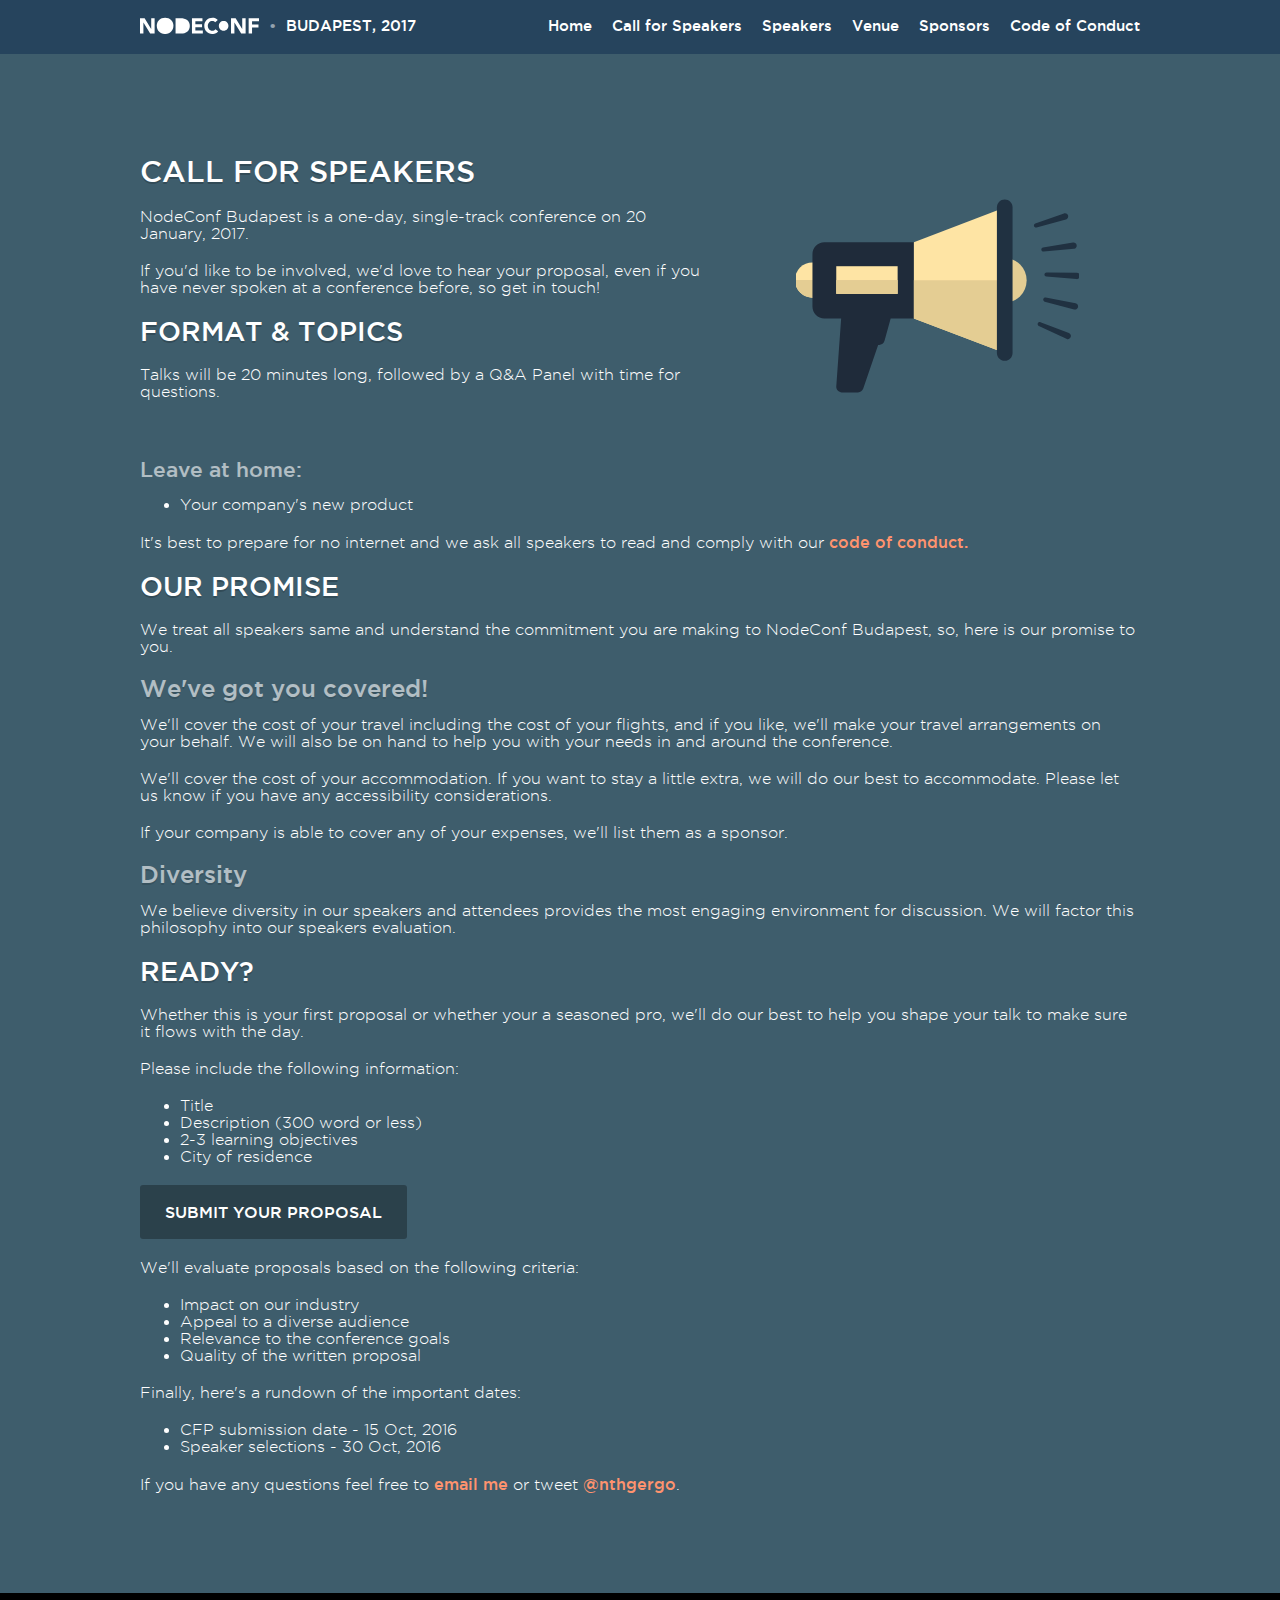
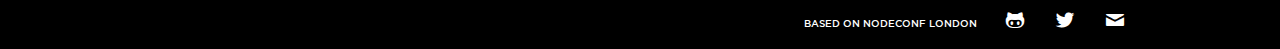
==== commit 2eda7192: "feat(speakers): add danny" ====
--- a/call-for-speakers.html
+++ b/call-for-speakers.html
@@ -1,4 +1,4 @@
-<!DOCTYPE html><html lang="en"><head><link type="text/css" href="/css/styles.css" rel="stylesheet"><meta charset="utf-8"><meta name="fragment" content="!"><meta http-equiv="X-UA-Compatible" content="IE=edge,chrome=1"><meta name="apple-mobile-web-app-capable" content="yes"><meta name="viewport" content="initial-scale=1, maximum-scale=1, user-scalable=no"><meta name="description" content="Your work happiness meter"><meta name="keywords" content="nodejs, javascript, node.js, node, js, budapest, digital, transformation, enterprise, community"><link rel="shortcut icon" href="/assets/icons/favicon.ico" type="image/png"><meta property="og:url" content="http://budapest.nodeconf.com"><meta property="og:type" content="website"><meta property="og:site_name" content="NodeConf Budapest 2017"><meta property="og:title" content="NodeConf Budapest 2017 - 20 January 2017"><meta property="og:description" content="NodeConf Budapest will bring together our industry's enterprise heavyweights, our subject experts and highlight the finest talent Budapest has to offer."><meta property="og:image:width" content="1200"><meta property="og:image:height" content="630"><link href="/assets/icons/iphone.png" rel="apple-touch-icon"><link sizes="76x76" href="/assets/icons/ipad.png" rel="apple-touch-icon"><link sizes="120x120" href="/assets/icons/iphone-retina.png" rel="apple-touch-icon"><link sizes="152x152" href="/assets/icons/ipad-retina.png" rel="apple-touch-icon"><link sizes="192x192" href="/assets/icons/android-hires.png" rel="shortcut icon"><link sizes="96x96" href="/assets/icons/android.png" rel="shortcut icon"><title>NodeConf Budapest 2017</title></head><body><header data-header><div class="page-size"><a href="/" title="NodeConf Logo" class="logo"><img src="/assets/logo/nodeconf.svg" alt="NodeConf"><span>Budapest,&nbsp;2017</span></a><a data-touch-element data-navigation-toggle class="hamburger"><div class="inner"><span></span><span></span><span></span><span></span><span></span><span></span><span></span></div></a><ul data-navigation class="nav"><li><a href="/#hero">Home</a></li><li><a href="/call-for-speakers">Call for Speakers</a></li><li><a href="/#venue">Venue</a></li><li><a href="/#sponsors">Sponsors</a></li><li><a href="/code-of-conduct">Code of Conduct</a></li></ul></div></header><section id="cfp" full-height><div class="page-size"><div class="row"><div class="col-5 right"><img src="/assets/illustrations/megaphone.svg" class="illustration"></div><div class="col-7 left"><h1>Call for Speakers</h1><p>NodeConf Budapest is a one-day, single-track conference.</p><p>If you'd like to be involved, we'd love to hear your proposal, even if you have never spoken at a conference before, so get in touch!</p><h2>Format & Topics</h2><p>Talks will be 20 minutes long, followed by a Q&A Panel with time for questions.</p></div></div><h4>Leave at home:</h4><ul class="talkuntopics"><li><span>Your company's new product</span></li></ul><p>It's best to prepare for no internet and we ask all speakers to read and comply with our<a href="/code-of-conduct"> code of conduct.</a></p><h2>Our Promise</h2><p>We treat all speakers same and understand the commitment you are making to NodeConf Budapest, so, here is our promise to you.</p><h3>We've got you covered!</h3><p>We'll cover the cost of your travel including the cost of your flights, and if you like, we'll make your travel arrangements on your behalf. We will also be on hand to help you with your needs in and around the conference.</p><p>We'll cover the cost of your accommodation. If you want to stay a little extra, we will do our best to accommodate. Please let us know if you have any accessibility considerations.</p><p>If your company is able to cover any of your expenses, we'll list them as a sponsor.</p><h3>Diversity</h3><p>We believe diversity in our speakers and attendees provides the most engaging environment for discussion. We will factor this philosophy into our speakers evaluation.</p><h2>Ready?</h2><p>Whether this is your first proposal or whether your a seasoned pro, we'll do our best to help you shape your talk to make sure it flows with the day.</p><p>Please include the following information:</p><ul class="submbission-guide"><li><span>Title</span></li><li><span>Description (300 word or less)</span></li><li><span>2-3 learning objectives</span></li><li><span>City of residence</span></li></ul><p><a href="https://github.com/nodeconf/budapest/issues/new" class="button">Submit your proposal</a></p><p>We'll evaluate proposals based on the following criteria:</p><ul class="evaluation"><li><span>Impact on our industry</span></li><li><span>Appeal to a diverse audience</span></li><li><span>Relevance to the conference goals</span></li><li><span>Quality of the written proposal</span></li></ul><p>Finally, here's a rundown of the important dates:</p><ul class="important-dates"><li><span>CFP submission date - 15 Oct, 2016</span></li><li><span>Speaker selections - 30 Oct, 2016</span></li></ul><p>If you have any questions feel free to <a href="mailto:gergely@risingstack.com?Subject=Nodeconf%20Budapest%202016%20-%20Enquiry">email me</a> or tweet <a href="http://twitter.com/nthgergo">@nthgergo</a>.</p></div></section><footer><div class="page-size"><ul class="links"><li><a href="https://github.com/tancredi/nodeconf-london-2016" alt="Fork on Github" target="_blank" class="fork-of-london">Based on NodeConf London</a></li><li><a href="https://github.com/risingstack/nodeconf-budapest-2017" alt="Fork on Github" target="_blank" class="contact-github"><i class="icon-github"></i><span>Fork Us</span></a></li><li><a href="https://twitter.com/nodeconfbp" alt="Twitter" target="_blank" class="contact-twitter"><i class="icon-twitter"></i><span>@nodeconfbp</span></a></li><li><a href="mailto:nodeconf@risingstack.com?Subject=NodeConf%20London%202017%20-%20Enquiry" alt="Email" target="_blank" class="contact-email"><i class="icon-mail"></i><span>Contact Us</span></a></li></ul></div></footer><script type="text/javascript" src="/js/index.js"></script><script type="text/javascript">(function(i,s,o,g,r,a,m){i['GoogleAnalyticsObject']=r;i[r]=i[r]||function(){
+<!DOCTYPE html><html lang="en"><head><link type="text/css" href="/css/styles.css" rel="stylesheet"><meta charset="utf-8"><meta name="fragment" content="!"><meta http-equiv="X-UA-Compatible" content="IE=edge,chrome=1"><meta name="apple-mobile-web-app-capable" content="yes"><meta name="viewport" content="initial-scale=1, maximum-scale=1, user-scalable=no"><meta name="description" content="Your work happiness meter"><meta name="keywords" content="nodejs, javascript, node.js, node, js, budapest, digital, transformation, enterprise, community"><link rel="shortcut icon" href="/assets/icons/favicon.ico" type="image/png"><meta property="og:url" content="http://budapest.nodeconf.com"><meta property="og:type" content="website"><meta property="og:site_name" content="NodeConf Budapest 2017"><meta property="og:title" content="NodeConf Budapest 2017 - 20 January 2017"><meta property="og:description" content="NodeConf Budapest will bring together our industry's enterprise heavyweights, our subject experts and highlight the finest talent Budapest has to offer."><meta property="og:image:width" content="1200"><meta property="og:image:height" content="630"><link href="/assets/icons/iphone.png" rel="apple-touch-icon"><link sizes="76x76" href="/assets/icons/ipad.png" rel="apple-touch-icon"><link sizes="120x120" href="/assets/icons/iphone-retina.png" rel="apple-touch-icon"><link sizes="152x152" href="/assets/icons/ipad-retina.png" rel="apple-touch-icon"><link sizes="192x192" href="/assets/icons/android-hires.png" rel="shortcut icon"><link sizes="96x96" href="/assets/icons/android.png" rel="shortcut icon"><title>NodeConf Budapest 2017</title></head><body><header data-header><div class="page-size"><a href="/" title="NodeConf Logo" class="logo"><img src="/assets/logo/nodeconf.svg" alt="NodeConf"><span>Budapest,&nbsp;2017</span></a><a data-touch-element data-navigation-toggle class="hamburger"><div class="inner"><span></span><span></span><span></span><span></span><span></span><span></span><span></span></div></a><ul data-navigation class="nav"><li><a href="/#hero">Home</a></li><li><a href="/call-for-speakers">Call for Speakers</a></li><li><a href="/#speakers">Speakers</a></li><li><a href="/#venue">Venue</a></li><li><a href="/#sponsors">Sponsors</a></li><li><a href="/code-of-conduct">Code of Conduct</a></li></ul></div></header><section id="cfp" full-height><div class="page-size"><div class="row"><div class="col-5 right"><img src="/assets/illustrations/megaphone.svg" class="illustration"></div><div class="col-7 left"><h1>Call for Speakers</h1><p>NodeConf Budapest is a one-day, single-track conference on 20 January, 2017.</p><p>If you'd like to be involved, we'd love to hear your proposal, even if you have never spoken at a conference before, so get in touch!</p><h2>Format & Topics</h2><p>Talks will be 20 minutes long, followed by a Q&A Panel with time for questions.</p></div></div><h4>Leave at home:</h4><ul class="talkuntopics"><li><span>Your company's new product</span></li></ul><p>It's best to prepare for no internet and we ask all speakers to read and comply with our<a href="/code-of-conduct"> code of conduct.</a></p><h2>Our Promise</h2><p>We treat all speakers same and understand the commitment you are making to NodeConf Budapest, so, here is our promise to you.</p><h3>We've got you covered!</h3><p>We'll cover the cost of your travel including the cost of your flights, and if you like, we'll make your travel arrangements on your behalf. We will also be on hand to help you with your needs in and around the conference.</p><p>We'll cover the cost of your accommodation. If you want to stay a little extra, we will do our best to accommodate. Please let us know if you have any accessibility considerations.</p><p>If your company is able to cover any of your expenses, we'll list them as a sponsor.</p><h3>Diversity</h3><p>We believe diversity in our speakers and attendees provides the most engaging environment for discussion. We will factor this philosophy into our speakers evaluation.</p><h2>Ready?</h2><p>Whether this is your first proposal or whether your a seasoned pro, we'll do our best to help you shape your talk to make sure it flows with the day.</p><p>Please include the following information:</p><ul class="submbission-guide"><li><span>Title</span></li><li><span>Description (300 word or less)</span></li><li><span>2-3 learning objectives</span></li><li><span>City of residence</span></li></ul><p><a href="https://github.com/nodeconf/budapest/issues/new" class="button">Submit your proposal</a></p><p>We'll evaluate proposals based on the following criteria:</p><ul class="evaluation"><li><span>Impact on our industry</span></li><li><span>Appeal to a diverse audience</span></li><li><span>Relevance to the conference goals</span></li><li><span>Quality of the written proposal</span></li></ul><p>Finally, here's a rundown of the important dates:</p><ul class="important-dates"><li><span>CFP submission date - 15 Oct, 2016</span></li><li><span>Speaker selections - 30 Oct, 2016</span></li></ul><p>If you have any questions feel free to <a href="mailto:gergely@risingstack.com?Subject=Nodeconf%20Budapest%202016%20-%20Enquiry">email me</a> or tweet <a href="http://twitter.com/nthgergo">@nthgergo</a>.</p></div></section><footer><div class="page-size"><ul class="links"><li><a href="https://github.com/tancredi/nodeconf-london-2016" alt="Fork on Github" target="_blank" class="fork-of-london">Based on NodeConf London</a></li><li><a href="https://github.com/risingstack/nodeconf-budapest-2017" alt="Fork on Github" target="_blank" class="contact-github"><i class="icon-github"></i><span>Fork Us</span></a></li><li><a href="https://twitter.com/nodeconfbp" alt="Twitter" target="_blank" class="contact-twitter"><i class="icon-twitter"></i><span>@nodeconfbp</span></a></li><li><a href="mailto:nodeconf@risingstack.com?Subject=NodeConf%20London%202017%20-%20Enquiry" alt="Email" target="_blank" class="contact-email"><i class="icon-mail"></i><span>Contact Us</span></a></li></ul></div></footer><script type="text/javascript" src="/js/index.js"></script><script type="text/javascript">(function(i,s,o,g,r,a,m){i['GoogleAnalyticsObject']=r;i[r]=i[r]||function(){
 (i[r].q=i[r].q||[]).push(arguments)},i[r].l=1*new Date();a=s.createElement(o),
 m=s.getElementsByTagName(o)[0];a.async=1;a.src=g;m.parentNode.insertBefore(a,m)
 })(window,document,'script','//www.google-analytics.com/analytics.js','ga');
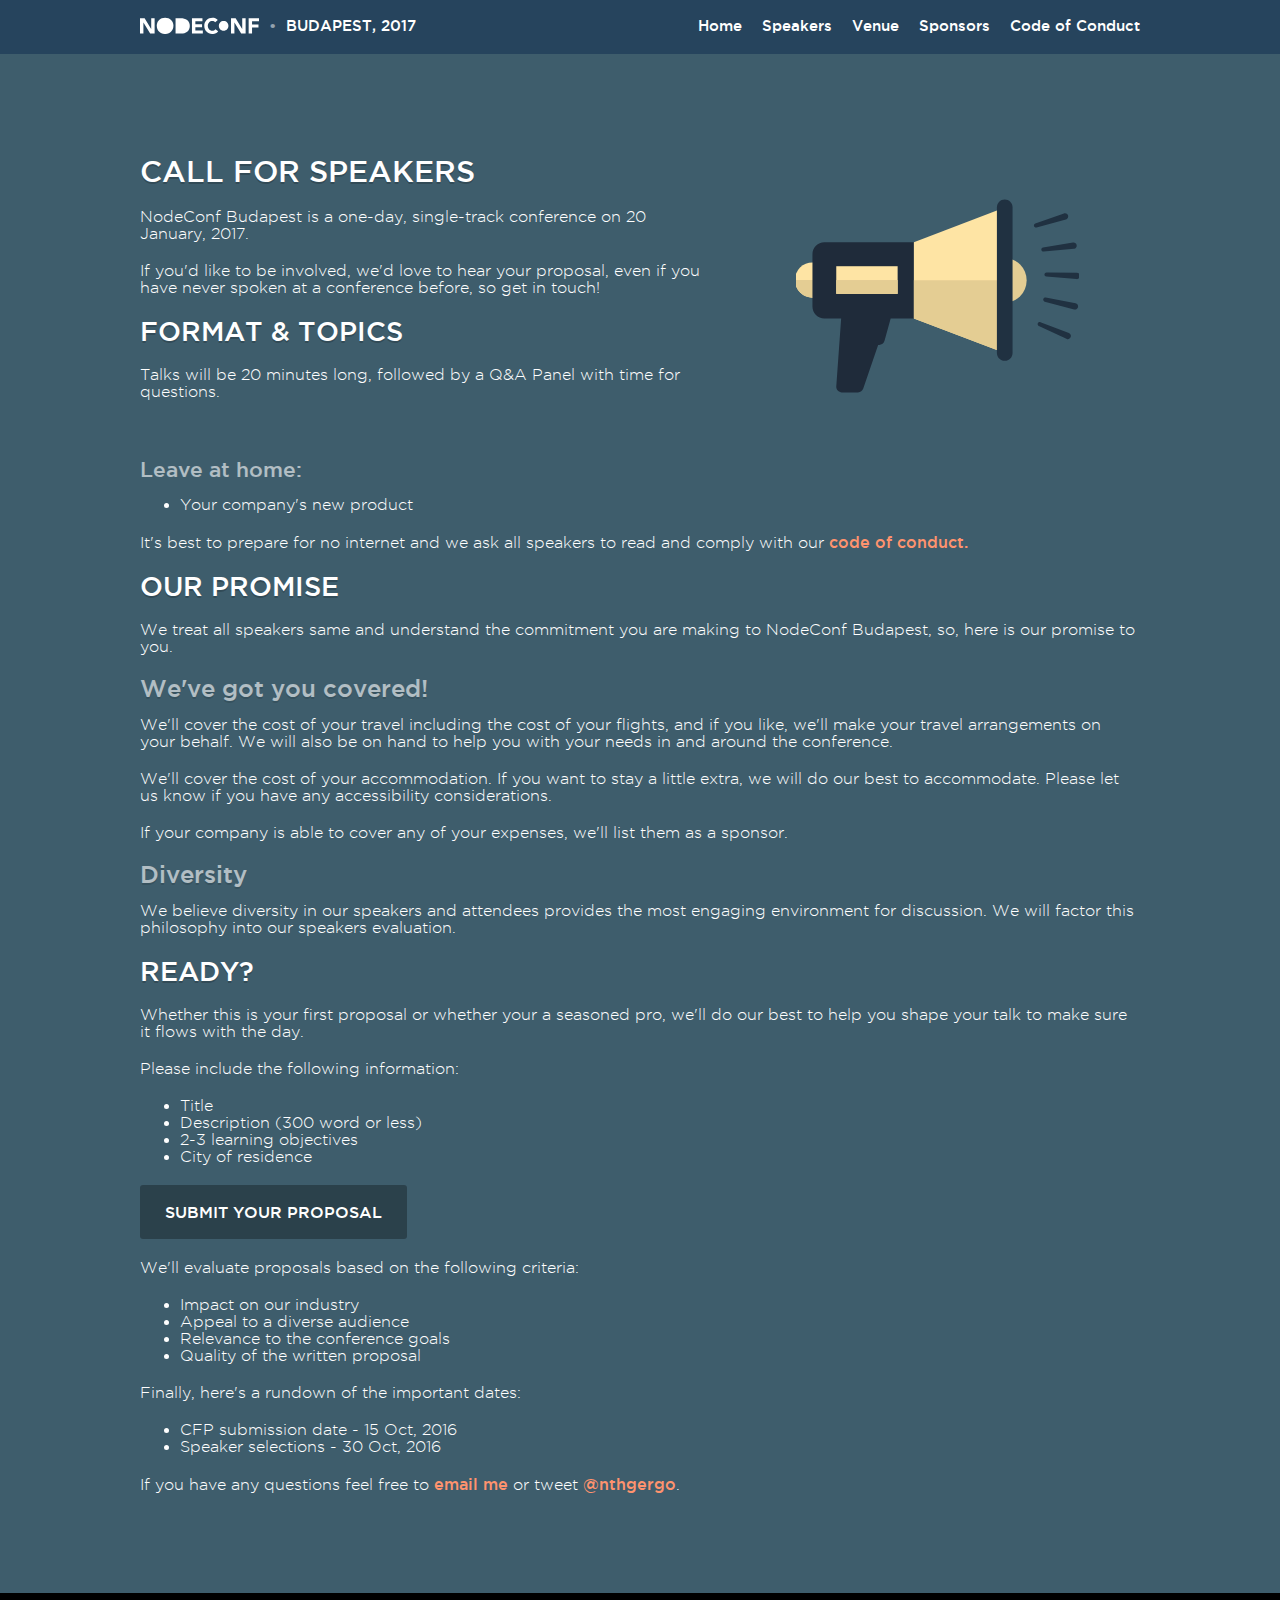
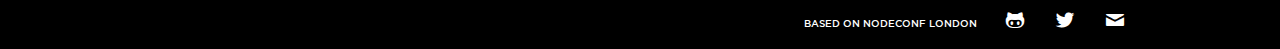
==== commit f5c85c8d: "feat(cfp): remove cfp" ====
--- a/call-for-speakers.html
+++ b/call-for-speakers.html
@@ -1,4 +1,4 @@
-<!DOCTYPE html><html lang="en"><head><link type="text/css" href="/css/styles.css" rel="stylesheet"><meta charset="utf-8"><meta name="fragment" content="!"><meta http-equiv="X-UA-Compatible" content="IE=edge,chrome=1"><meta name="apple-mobile-web-app-capable" content="yes"><meta name="viewport" content="initial-scale=1, maximum-scale=1, user-scalable=no"><meta name="description" content="Your work happiness meter"><meta name="keywords" content="nodejs, javascript, node.js, node, js, budapest, digital, transformation, enterprise, community"><link rel="shortcut icon" href="/assets/icons/favicon.ico" type="image/png"><meta property="og:url" content="http://budapest.nodeconf.com"><meta property="og:type" content="website"><meta property="og:site_name" content="NodeConf Budapest 2017"><meta property="og:title" content="NodeConf Budapest 2017 - 20 January 2017"><meta property="og:description" content="NodeConf Budapest will bring together our industry's enterprise heavyweights, our subject experts and highlight the finest talent Budapest has to offer."><meta property="og:image:width" content="1200"><meta property="og:image:height" content="630"><link href="/assets/icons/iphone.png" rel="apple-touch-icon"><link sizes="76x76" href="/assets/icons/ipad.png" rel="apple-touch-icon"><link sizes="120x120" href="/assets/icons/iphone-retina.png" rel="apple-touch-icon"><link sizes="152x152" href="/assets/icons/ipad-retina.png" rel="apple-touch-icon"><link sizes="192x192" href="/assets/icons/android-hires.png" rel="shortcut icon"><link sizes="96x96" href="/assets/icons/android.png" rel="shortcut icon"><title>NodeConf Budapest 2017</title></head><body><header data-header><div class="page-size"><a href="/" title="NodeConf Logo" class="logo"><img src="/assets/logo/nodeconf.svg" alt="NodeConf"><span>Budapest,&nbsp;2017</span></a><a data-touch-element data-navigation-toggle class="hamburger"><div class="inner"><span></span><span></span><span></span><span></span><span></span><span></span><span></span></div></a><ul data-navigation class="nav"><li><a href="/#hero">Home</a></li><li><a href="/call-for-speakers">Call for Speakers</a></li><li><a href="/#speakers">Speakers</a></li><li><a href="/#venue">Venue</a></li><li><a href="/#sponsors">Sponsors</a></li><li><a href="/code-of-conduct">Code of Conduct</a></li></ul></div></header><section id="cfp" full-height><div class="page-size"><div class="row"><div class="col-5 right"><img src="/assets/illustrations/megaphone.svg" class="illustration"></div><div class="col-7 left"><h1>Call for Speakers</h1><p>NodeConf Budapest is a one-day, single-track conference on 20 January, 2017.</p><p>If you'd like to be involved, we'd love to hear your proposal, even if you have never spoken at a conference before, so get in touch!</p><h2>Format & Topics</h2><p>Talks will be 20 minutes long, followed by a Q&A Panel with time for questions.</p></div></div><h4>Leave at home:</h4><ul class="talkuntopics"><li><span>Your company's new product</span></li></ul><p>It's best to prepare for no internet and we ask all speakers to read and comply with our<a href="/code-of-conduct"> code of conduct.</a></p><h2>Our Promise</h2><p>We treat all speakers same and understand the commitment you are making to NodeConf Budapest, so, here is our promise to you.</p><h3>We've got you covered!</h3><p>We'll cover the cost of your travel including the cost of your flights, and if you like, we'll make your travel arrangements on your behalf. We will also be on hand to help you with your needs in and around the conference.</p><p>We'll cover the cost of your accommodation. If you want to stay a little extra, we will do our best to accommodate. Please let us know if you have any accessibility considerations.</p><p>If your company is able to cover any of your expenses, we'll list them as a sponsor.</p><h3>Diversity</h3><p>We believe diversity in our speakers and attendees provides the most engaging environment for discussion. We will factor this philosophy into our speakers evaluation.</p><h2>Ready?</h2><p>Whether this is your first proposal or whether your a seasoned pro, we'll do our best to help you shape your talk to make sure it flows with the day.</p><p>Please include the following information:</p><ul class="submbission-guide"><li><span>Title</span></li><li><span>Description (300 word or less)</span></li><li><span>2-3 learning objectives</span></li><li><span>City of residence</span></li></ul><p><a href="https://github.com/nodeconf/budapest/issues/new" class="button">Submit your proposal</a></p><p>We'll evaluate proposals based on the following criteria:</p><ul class="evaluation"><li><span>Impact on our industry</span></li><li><span>Appeal to a diverse audience</span></li><li><span>Relevance to the conference goals</span></li><li><span>Quality of the written proposal</span></li></ul><p>Finally, here's a rundown of the important dates:</p><ul class="important-dates"><li><span>CFP submission date - 15 Oct, 2016</span></li><li><span>Speaker selections - 30 Oct, 2016</span></li></ul><p>If you have any questions feel free to <a href="mailto:gergely@risingstack.com?Subject=Nodeconf%20Budapest%202016%20-%20Enquiry">email me</a> or tweet <a href="http://twitter.com/nthgergo">@nthgergo</a>.</p></div></section><footer><div class="page-size"><ul class="links"><li><a href="https://github.com/tancredi/nodeconf-london-2016" alt="Fork on Github" target="_blank" class="fork-of-london">Based on NodeConf London</a></li><li><a href="https://github.com/risingstack/nodeconf-budapest-2017" alt="Fork on Github" target="_blank" class="contact-github"><i class="icon-github"></i><span>Fork Us</span></a></li><li><a href="https://twitter.com/nodeconfbp" alt="Twitter" target="_blank" class="contact-twitter"><i class="icon-twitter"></i><span>@nodeconfbp</span></a></li><li><a href="mailto:nodeconf@risingstack.com?Subject=NodeConf%20London%202017%20-%20Enquiry" alt="Email" target="_blank" class="contact-email"><i class="icon-mail"></i><span>Contact Us</span></a></li></ul></div></footer><script type="text/javascript" src="/js/index.js"></script><script type="text/javascript">(function(i,s,o,g,r,a,m){i['GoogleAnalyticsObject']=r;i[r]=i[r]||function(){
+<!DOCTYPE html><html lang="en"><head><link type="text/css" href="/css/styles.css" rel="stylesheet"><meta charset="utf-8"><meta name="fragment" content="!"><meta http-equiv="X-UA-Compatible" content="IE=edge,chrome=1"><meta name="apple-mobile-web-app-capable" content="yes"><meta name="viewport" content="initial-scale=1, maximum-scale=1, user-scalable=no"><meta name="description" content="Your work happiness meter"><meta name="keywords" content="nodejs, javascript, node.js, node, js, budapest, digital, transformation, enterprise, community"><link rel="shortcut icon" href="/assets/icons/favicon.ico" type="image/png"><meta property="og:url" content="http://budapest.nodeconf.com"><meta property="og:type" content="website"><meta property="og:site_name" content="NodeConf Budapest 2017"><meta property="og:title" content="NodeConf Budapest 2017 - 20 January 2017"><meta property="og:description" content="NodeConf Budapest will bring together our industry's enterprise heavyweights, our subject experts and highlight the finest talent Budapest has to offer."><meta property="og:image:width" content="1200"><meta property="og:image:height" content="630"><link href="/assets/icons/iphone.png" rel="apple-touch-icon"><link sizes="76x76" href="/assets/icons/ipad.png" rel="apple-touch-icon"><link sizes="120x120" href="/assets/icons/iphone-retina.png" rel="apple-touch-icon"><link sizes="152x152" href="/assets/icons/ipad-retina.png" rel="apple-touch-icon"><link sizes="192x192" href="/assets/icons/android-hires.png" rel="shortcut icon"><link sizes="96x96" href="/assets/icons/android.png" rel="shortcut icon"><title>NodeConf Budapest 2017</title></head><body><header data-header><div class="page-size"><a href="/" title="NodeConf Logo" class="logo"><img src="/assets/logo/nodeconf.svg" alt="NodeConf"><span>Budapest,&nbsp;2017</span></a><a data-touch-element data-navigation-toggle class="hamburger"><div class="inner"><span></span><span></span><span></span><span></span><span></span><span></span><span></span></div></a><ul data-navigation class="nav"><li><a href="/#hero">Home</a></li><li><a href="/#speakers">Speakers</a></li><li><a href="/#venue">Venue</a></li><li><a href="/#sponsors">Sponsors</a></li><li><a href="/code-of-conduct">Code of Conduct</a></li></ul></div></header><section id="cfp" full-height><div class="page-size"><div class="row"><div class="col-5 right"><img src="/assets/illustrations/megaphone.svg" class="illustration"></div><div class="col-7 left"><h1>Call for Speakers</h1><p>NodeConf Budapest is a one-day, single-track conference on 20 January, 2017.</p><p>If you'd like to be involved, we'd love to hear your proposal, even if you have never spoken at a conference before, so get in touch!</p><h2>Format & Topics</h2><p>Talks will be 20 minutes long, followed by a Q&A Panel with time for questions.</p></div></div><h4>Leave at home:</h4><ul class="talkuntopics"><li><span>Your company's new product</span></li></ul><p>It's best to prepare for no internet and we ask all speakers to read and comply with our<a href="/code-of-conduct"> code of conduct.</a></p><h2>Our Promise</h2><p>We treat all speakers same and understand the commitment you are making to NodeConf Budapest, so, here is our promise to you.</p><h3>We've got you covered!</h3><p>We'll cover the cost of your travel including the cost of your flights, and if you like, we'll make your travel arrangements on your behalf. We will also be on hand to help you with your needs in and around the conference.</p><p>We'll cover the cost of your accommodation. If you want to stay a little extra, we will do our best to accommodate. Please let us know if you have any accessibility considerations.</p><p>If your company is able to cover any of your expenses, we'll list them as a sponsor.</p><h3>Diversity</h3><p>We believe diversity in our speakers and attendees provides the most engaging environment for discussion. We will factor this philosophy into our speakers evaluation.</p><h2>Ready?</h2><p>Whether this is your first proposal or whether your a seasoned pro, we'll do our best to help you shape your talk to make sure it flows with the day.</p><p>Please include the following information:</p><ul class="submbission-guide"><li><span>Title</span></li><li><span>Description (300 word or less)</span></li><li><span>2-3 learning objectives</span></li><li><span>City of residence</span></li></ul><p><a href="https://github.com/nodeconf/budapest/issues/new" class="button">Submit your proposal</a></p><p>We'll evaluate proposals based on the following criteria:</p><ul class="evaluation"><li><span>Impact on our industry</span></li><li><span>Appeal to a diverse audience</span></li><li><span>Relevance to the conference goals</span></li><li><span>Quality of the written proposal</span></li></ul><p>Finally, here's a rundown of the important dates:</p><ul class="important-dates"><li><span>CFP submission date - 15 Oct, 2016</span></li><li><span>Speaker selections - 30 Oct, 2016</span></li></ul><p>If you have any questions feel free to <a href="mailto:gergely@risingstack.com?Subject=Nodeconf%20Budapest%202016%20-%20Enquiry">email me</a> or tweet <a href="http://twitter.com/nthgergo">@nthgergo</a>.</p></div></section><footer><div class="page-size"><ul class="links"><li><a href="https://github.com/tancredi/nodeconf-london-2016" alt="Fork on Github" target="_blank" class="fork-of-london">Based on NodeConf London</a></li><li><a href="https://github.com/risingstack/nodeconf-budapest-2017" alt="Fork on Github" target="_blank" class="contact-github"><i class="icon-github"></i><span>Fork Us</span></a></li><li><a href="https://twitter.com/nodeconfbp" alt="Twitter" target="_blank" class="contact-twitter"><i class="icon-twitter"></i><span>@nodeconfbp</span></a></li><li><a href="mailto:nodeconf@risingstack.com?Subject=NodeConf%20London%202017%20-%20Enquiry" alt="Email" target="_blank" class="contact-email"><i class="icon-mail"></i><span>Contact Us</span></a></li></ul></div></footer><script type="text/javascript" src="/js/index.js"></script><script type="text/javascript">(function(i,s,o,g,r,a,m){i['GoogleAnalyticsObject']=r;i[r]=i[r]||function(){
 (i[r].q=i[r].q||[]).push(arguments)},i[r].l=1*new Date();a=s.createElement(o),
 m=s.getElementsByTagName(o)[0];a.async=1;a.src=g;m.parentNode.insertBefore(a,m)
 })(window,document,'script','//www.google-analytics.com/analytics.js','ga');
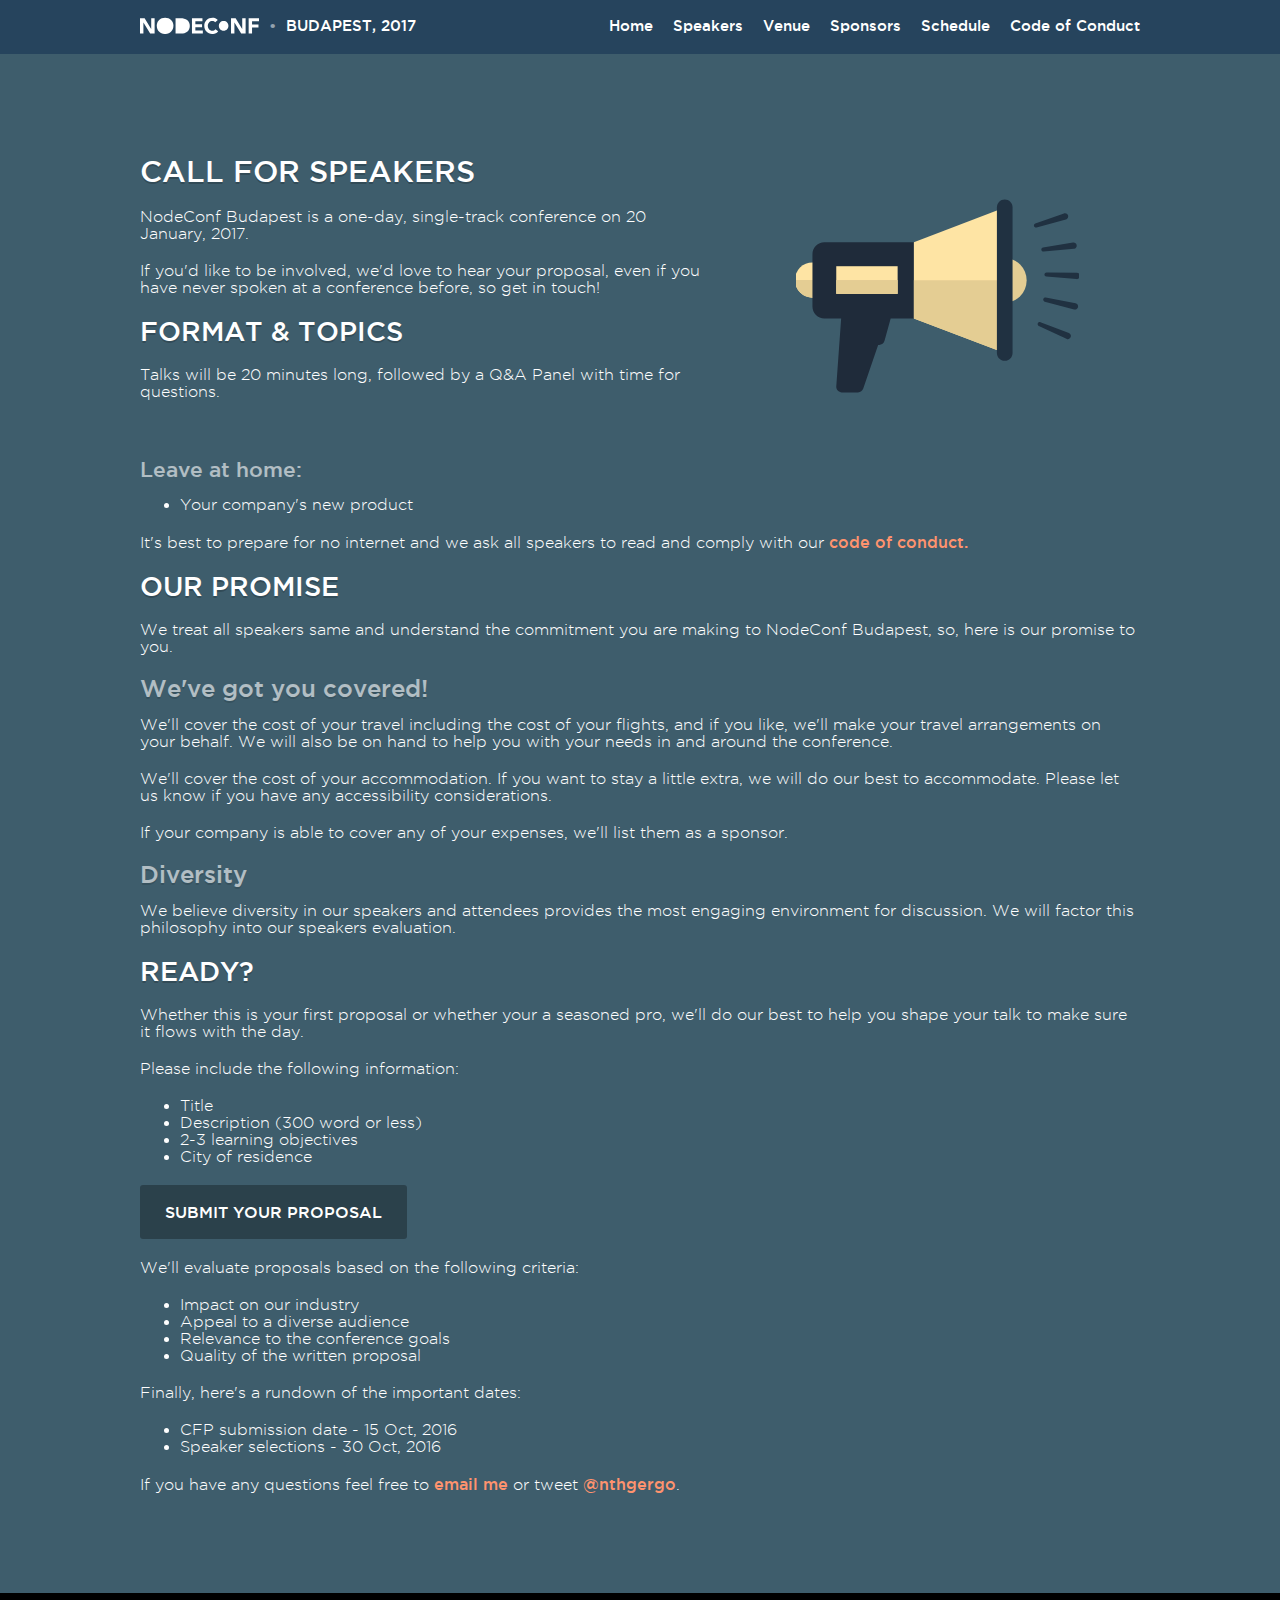
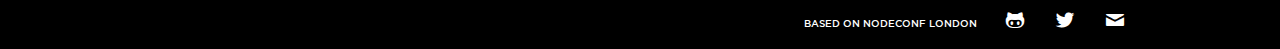
==== commit 9650f86b: "feat(updates): add schedule & damien" ====
--- a/call-for-speakers.html
+++ b/call-for-speakers.html
@@ -1,4 +1,4 @@
-<!DOCTYPE html><html lang="en"><head><link type="text/css" href="/css/styles.css" rel="stylesheet"><meta charset="utf-8"><meta name="fragment" content="!"><meta http-equiv="X-UA-Compatible" content="IE=edge,chrome=1"><meta name="apple-mobile-web-app-capable" content="yes"><meta name="viewport" content="initial-scale=1, maximum-scale=1, user-scalable=no"><meta name="description" content="Your work happiness meter"><meta name="keywords" content="nodejs, javascript, node.js, node, js, budapest, digital, transformation, enterprise, community"><link rel="shortcut icon" href="/assets/icons/favicon.ico" type="image/png"><meta property="og:url" content="http://budapest.nodeconf.com"><meta property="og:type" content="website"><meta property="og:site_name" content="NodeConf Budapest 2017"><meta property="og:title" content="NodeConf Budapest 2017 - 20 January 2017"><meta property="og:description" content="NodeConf Budapest will bring together our industry's enterprise heavyweights, our subject experts and highlight the finest talent Budapest has to offer."><meta property="og:image:width" content="1200"><meta property="og:image:height" content="630"><link href="/assets/icons/iphone.png" rel="apple-touch-icon"><link sizes="76x76" href="/assets/icons/ipad.png" rel="apple-touch-icon"><link sizes="120x120" href="/assets/icons/iphone-retina.png" rel="apple-touch-icon"><link sizes="152x152" href="/assets/icons/ipad-retina.png" rel="apple-touch-icon"><link sizes="192x192" href="/assets/icons/android-hires.png" rel="shortcut icon"><link sizes="96x96" href="/assets/icons/android.png" rel="shortcut icon"><title>NodeConf Budapest 2017</title></head><body><header data-header><div class="page-size"><a href="/" title="NodeConf Logo" class="logo"><img src="/assets/logo/nodeconf.svg" alt="NodeConf"><span>Budapest,&nbsp;2017</span></a><a data-touch-element data-navigation-toggle class="hamburger"><div class="inner"><span></span><span></span><span></span><span></span><span></span><span></span><span></span></div></a><ul data-navigation class="nav"><li><a href="/#hero">Home</a></li><li><a href="/#speakers">Speakers</a></li><li><a href="/#venue">Venue</a></li><li><a href="/#sponsors">Sponsors</a></li><li><a href="/code-of-conduct">Code of Conduct</a></li></ul></div></header><section id="cfp" full-height><div class="page-size"><div class="row"><div class="col-5 right"><img src="/assets/illustrations/megaphone.svg" class="illustration"></div><div class="col-7 left"><h1>Call for Speakers</h1><p>NodeConf Budapest is a one-day, single-track conference on 20 January, 2017.</p><p>If you'd like to be involved, we'd love to hear your proposal, even if you have never spoken at a conference before, so get in touch!</p><h2>Format & Topics</h2><p>Talks will be 20 minutes long, followed by a Q&A Panel with time for questions.</p></div></div><h4>Leave at home:</h4><ul class="talkuntopics"><li><span>Your company's new product</span></li></ul><p>It's best to prepare for no internet and we ask all speakers to read and comply with our<a href="/code-of-conduct"> code of conduct.</a></p><h2>Our Promise</h2><p>We treat all speakers same and understand the commitment you are making to NodeConf Budapest, so, here is our promise to you.</p><h3>We've got you covered!</h3><p>We'll cover the cost of your travel including the cost of your flights, and if you like, we'll make your travel arrangements on your behalf. We will also be on hand to help you with your needs in and around the conference.</p><p>We'll cover the cost of your accommodation. If you want to stay a little extra, we will do our best to accommodate. Please let us know if you have any accessibility considerations.</p><p>If your company is able to cover any of your expenses, we'll list them as a sponsor.</p><h3>Diversity</h3><p>We believe diversity in our speakers and attendees provides the most engaging environment for discussion. We will factor this philosophy into our speakers evaluation.</p><h2>Ready?</h2><p>Whether this is your first proposal or whether your a seasoned pro, we'll do our best to help you shape your talk to make sure it flows with the day.</p><p>Please include the following information:</p><ul class="submbission-guide"><li><span>Title</span></li><li><span>Description (300 word or less)</span></li><li><span>2-3 learning objectives</span></li><li><span>City of residence</span></li></ul><p><a href="https://github.com/nodeconf/budapest/issues/new" class="button">Submit your proposal</a></p><p>We'll evaluate proposals based on the following criteria:</p><ul class="evaluation"><li><span>Impact on our industry</span></li><li><span>Appeal to a diverse audience</span></li><li><span>Relevance to the conference goals</span></li><li><span>Quality of the written proposal</span></li></ul><p>Finally, here's a rundown of the important dates:</p><ul class="important-dates"><li><span>CFP submission date - 15 Oct, 2016</span></li><li><span>Speaker selections - 30 Oct, 2016</span></li></ul><p>If you have any questions feel free to <a href="mailto:gergely@risingstack.com?Subject=Nodeconf%20Budapest%202016%20-%20Enquiry">email me</a> or tweet <a href="http://twitter.com/nthgergo">@nthgergo</a>.</p></div></section><footer><div class="page-size"><ul class="links"><li><a href="https://github.com/tancredi/nodeconf-london-2016" alt="Fork on Github" target="_blank" class="fork-of-london">Based on NodeConf London</a></li><li><a href="https://github.com/risingstack/nodeconf-budapest-2017" alt="Fork on Github" target="_blank" class="contact-github"><i class="icon-github"></i><span>Fork Us</span></a></li><li><a href="https://twitter.com/nodeconfbp" alt="Twitter" target="_blank" class="contact-twitter"><i class="icon-twitter"></i><span>@nodeconfbp</span></a></li><li><a href="mailto:nodeconf@risingstack.com?Subject=NodeConf%20London%202017%20-%20Enquiry" alt="Email" target="_blank" class="contact-email"><i class="icon-mail"></i><span>Contact Us</span></a></li></ul></div></footer><script type="text/javascript" src="/js/index.js"></script><script type="text/javascript">(function(i,s,o,g,r,a,m){i['GoogleAnalyticsObject']=r;i[r]=i[r]||function(){
+<!DOCTYPE html><html lang="en"><head><link type="text/css" href="/css/styles.css" rel="stylesheet"><meta charset="utf-8"><meta name="fragment" content="!"><meta http-equiv="X-UA-Compatible" content="IE=edge,chrome=1"><meta name="apple-mobile-web-app-capable" content="yes"><meta name="viewport" content="initial-scale=1, maximum-scale=1, user-scalable=no"><meta name="description" content="Your work happiness meter"><meta name="keywords" content="nodejs, javascript, node.js, node, js, budapest, digital, transformation, enterprise, community"><link rel="shortcut icon" href="/assets/icons/favicon.ico" type="image/png"><meta property="og:url" content="http://budapest.nodeconf.com"><meta property="og:type" content="website"><meta property="og:site_name" content="NodeConf Budapest 2017"><meta property="og:title" content="NodeConf Budapest 2017 - 20 January 2017"><meta property="og:description" content="NodeConf Budapest will bring together our industry's enterprise heavyweights, our subject experts and highlight the finest talent Budapest has to offer."><meta property="og:image:width" content="1200"><meta property="og:image:height" content="630"><link href="/assets/icons/iphone.png" rel="apple-touch-icon"><link sizes="76x76" href="/assets/icons/ipad.png" rel="apple-touch-icon"><link sizes="120x120" href="/assets/icons/iphone-retina.png" rel="apple-touch-icon"><link sizes="152x152" href="/assets/icons/ipad-retina.png" rel="apple-touch-icon"><link sizes="192x192" href="/assets/icons/android-hires.png" rel="shortcut icon"><link sizes="96x96" href="/assets/icons/android.png" rel="shortcut icon"><title>NodeConf Budapest 2017</title></head><body><header data-header><div class="page-size"><a href="/" title="NodeConf Logo" class="logo"><img src="/assets/logo/nodeconf.svg" alt="NodeConf"><span>Budapest,&nbsp;2017</span></a><a data-touch-element data-navigation-toggle class="hamburger"><div class="inner"><span></span><span></span><span></span><span></span><span></span><span></span><span></span></div></a><ul data-navigation class="nav"><li><a href="/#hero">Home</a></li><li><a href="/#speakers">Speakers</a></li><li><a href="/#venue">Venue</a></li><li><a href="/#sponsors">Sponsors</a></li><li><a href="/#schedule">Schedule</a></li><li><a href="/code-of-conduct">Code of Conduct</a></li></ul></div></header><section id="cfp" full-height><div class="page-size"><div class="row"><div class="col-5 right"><img src="/assets/illustrations/megaphone.svg" class="illustration"></div><div class="col-7 left"><h1>Call for Speakers</h1><p>NodeConf Budapest is a one-day, single-track conference on 20 January, 2017.</p><p>If you'd like to be involved, we'd love to hear your proposal, even if you have never spoken at a conference before, so get in touch!</p><h2>Format & Topics</h2><p>Talks will be 20 minutes long, followed by a Q&A Panel with time for questions.</p></div></div><h4>Leave at home:</h4><ul class="talkuntopics"><li><span>Your company's new product</span></li></ul><p>It's best to prepare for no internet and we ask all speakers to read and comply with our<a href="/code-of-conduct"> code of conduct.</a></p><h2>Our Promise</h2><p>We treat all speakers same and understand the commitment you are making to NodeConf Budapest, so, here is our promise to you.</p><h3>We've got you covered!</h3><p>We'll cover the cost of your travel including the cost of your flights, and if you like, we'll make your travel arrangements on your behalf. We will also be on hand to help you with your needs in and around the conference.</p><p>We'll cover the cost of your accommodation. If you want to stay a little extra, we will do our best to accommodate. Please let us know if you have any accessibility considerations.</p><p>If your company is able to cover any of your expenses, we'll list them as a sponsor.</p><h3>Diversity</h3><p>We believe diversity in our speakers and attendees provides the most engaging environment for discussion. We will factor this philosophy into our speakers evaluation.</p><h2>Ready?</h2><p>Whether this is your first proposal or whether your a seasoned pro, we'll do our best to help you shape your talk to make sure it flows with the day.</p><p>Please include the following information:</p><ul class="submbission-guide"><li><span>Title</span></li><li><span>Description (300 word or less)</span></li><li><span>2-3 learning objectives</span></li><li><span>City of residence</span></li></ul><p><a href="https://github.com/nodeconf/budapest/issues/new" class="button">Submit your proposal</a></p><p>We'll evaluate proposals based on the following criteria:</p><ul class="evaluation"><li><span>Impact on our industry</span></li><li><span>Appeal to a diverse audience</span></li><li><span>Relevance to the conference goals</span></li><li><span>Quality of the written proposal</span></li></ul><p>Finally, here's a rundown of the important dates:</p><ul class="important-dates"><li><span>CFP submission date - 15 Oct, 2016</span></li><li><span>Speaker selections - 30 Oct, 2016</span></li></ul><p>If you have any questions feel free to <a href="mailto:gergely@risingstack.com?Subject=Nodeconf%20Budapest%202016%20-%20Enquiry">email me</a> or tweet <a href="http://twitter.com/nthgergo">@nthgergo</a>.</p></div></section><footer><div class="page-size"><ul class="links"><li><a href="https://github.com/tancredi/nodeconf-london-2016" alt="Fork on Github" target="_blank" class="fork-of-london">Based on NodeConf London</a></li><li><a href="https://github.com/risingstack/nodeconf-budapest-2017" alt="Fork on Github" target="_blank" class="contact-github"><i class="icon-github"></i><span>Fork Us</span></a></li><li><a href="https://twitter.com/nodeconfbp" alt="Twitter" target="_blank" class="contact-twitter"><i class="icon-twitter"></i><span>@nodeconfbp</span></a></li><li><a href="mailto:nodeconf@risingstack.com?Subject=NodeConf%20London%202017%20-%20Enquiry" alt="Email" target="_blank" class="contact-email"><i class="icon-mail"></i><span>Contact Us</span></a></li></ul></div></footer><script type="text/javascript" src="/js/index.js"></script><script type="text/javascript">(function(i,s,o,g,r,a,m){i['GoogleAnalyticsObject']=r;i[r]=i[r]||function(){
 (i[r].q=i[r].q||[]).push(arguments)},i[r].l=1*new Date();a=s.createElement(o),
 m=s.getElementsByTagName(o)[0];a.async=1;a.src=g;m.parentNode.insertBefore(a,m)
 })(window,document,'script','//www.google-analytics.com/analytics.js','ga');
